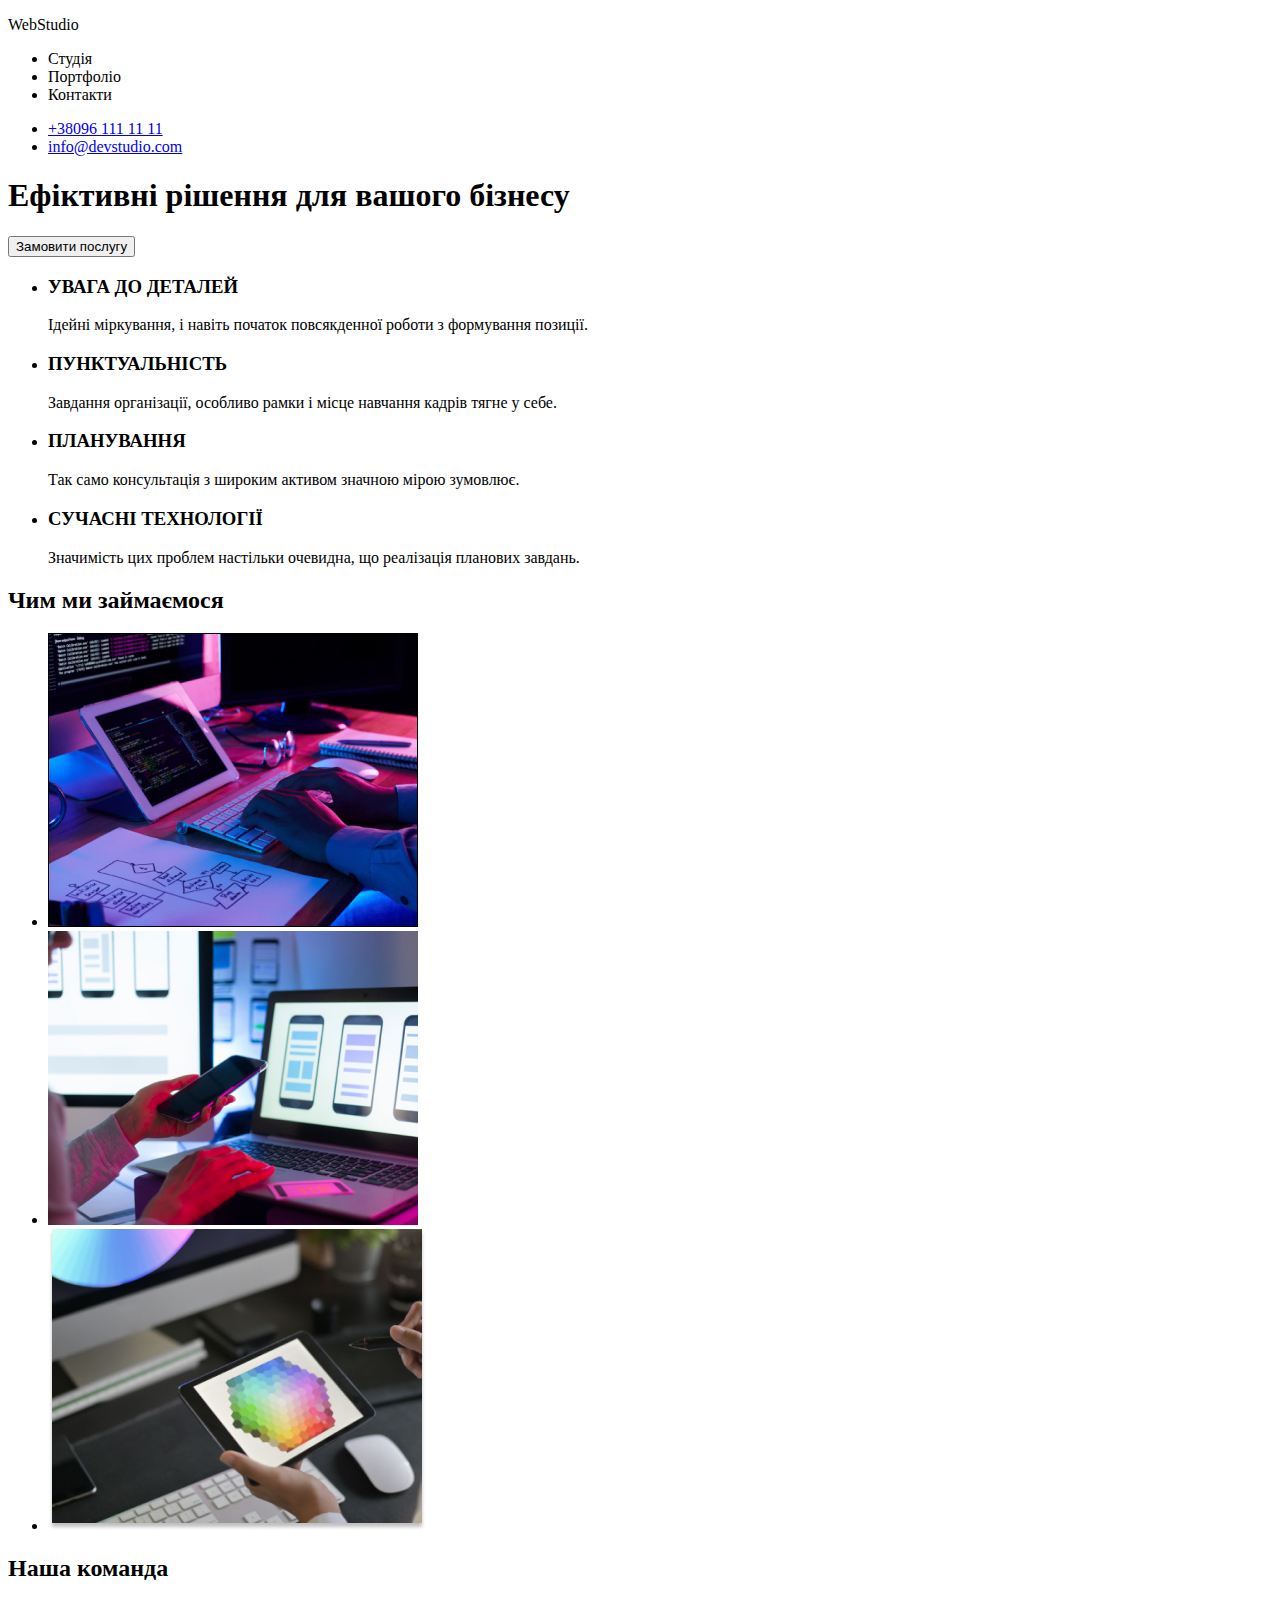
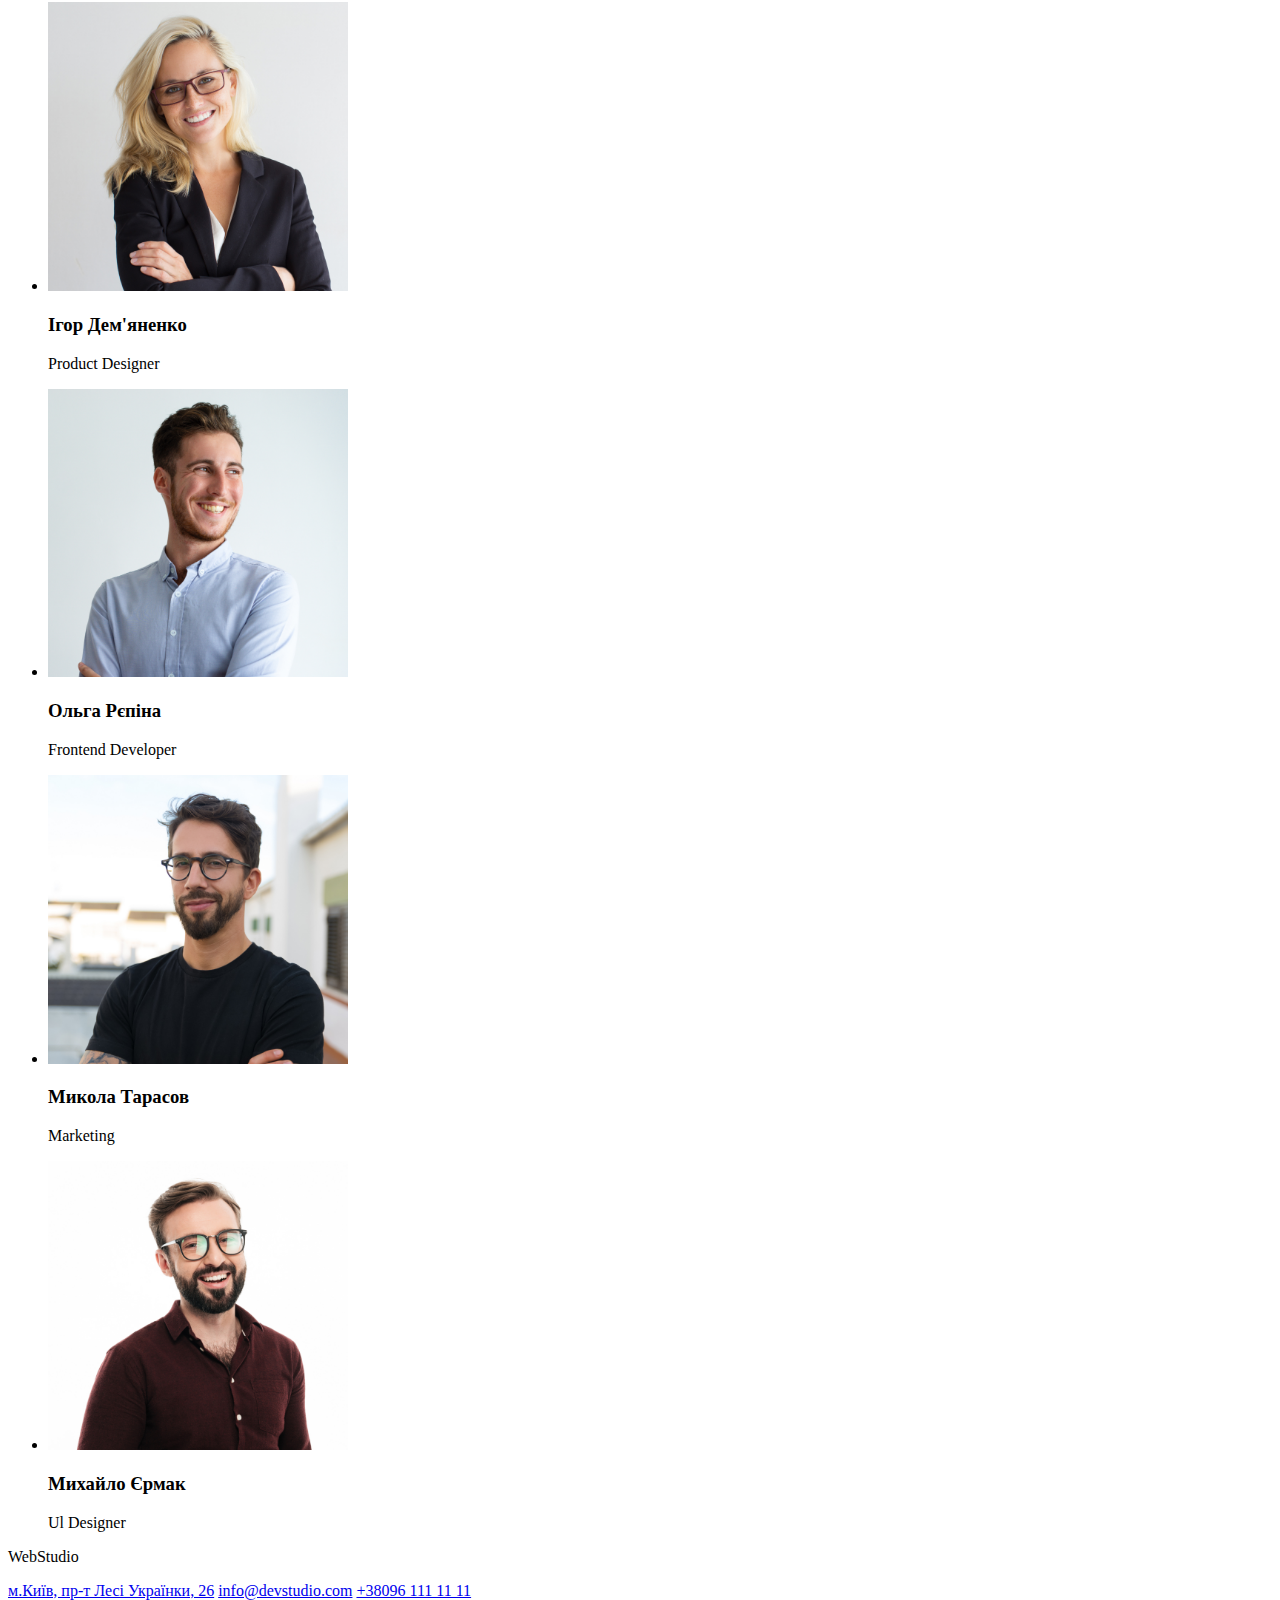
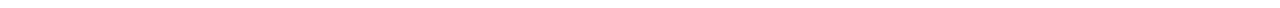
==== index.html @ 43f421d8 "HomeWork" ====
<!DOCTYPE html>
<html lang="en">
  <head>
    <meta charset="UTF-8" />
    <meta name="viewport" content="width=device-width, initial-scale=1.0" />
    <title>Document</title>
    <link rel="stylesheet" href="css/style.css ">
  </head>
  <body>
    <header>
      <p>WebStudio</p>
      <nav>
        <ul>
          <li>Студія</li>
          <li>Портфоліо</li>
          <li>Контакти</li>
        </ul>
      </nav>
      <ul>
        <li>
          <a href="tel:+360961111111" target="_blank">+38096 111 11 11</a>
        </li>
        <li>
          <a href="info@devstudio.com" target="_blank">info@devstudio.com</a>
        </li>
      </ul>
    </header>
    <main>
      <section>
        <h1>Ефіктивні рішення для вашого бізнесу</h1>
        <button type="button">Замовити послугу</button>
      </section>
      <section>
        <ul>
          <li>
            <h3>УВАГА ДО ДЕТАЛЕЙ</h3>
            <p>
              Ідейні міркування, і навіть початок повсякденної роботи з
              формування позиції.
            </p>
          </li>
          <li>
            <h3>ПУНКТУАЛЬНІСТЬ</h3>
            <p>
              Завдання організації, особливо рамки і місце навчання кадрів тягне
              у себе.
            </p>
          </li>
          <li>
            <h3>ПЛАНУВАННЯ</h3>
            <p>
              Так само консультація з широким активом значною мірою зумовлює.
            </p>
          </li>
          <li>
            <h3>СУЧАСНІ ТЕХНОЛОГІЇ</h3>
            <p>
              Значимість цих проблем настільки очевидна, що реалізація планових
              завдань.
            </p>
          </li>
        </ul>
      </section>
      <section>
        <h2>Чим ми займаємося</h2>
        <ul>
          <li><img src="images/work_img1.jpg" alt="розробка" /></li>
          <li><img src="images/work_img2.jpg" alt="розробка" /></li>
          <li><img src="images/work_img3.jpg" alt="розробка" /></li>
        </ul>
      </section>
      <section>
        <h2>Наша команда</h2>
        <ul>
          <li>
            <img src="images/Workers_img1.jpg" alt="Ігор Дем'яненко" width="300" />
            <h3>Ігор Дем'яненко</h3>
            <p>Product Designer</p>
          </li>
          <li>
            <img src="images/Workers_img2.jpg" alt="Ольга Рєпіна" width="300" />
            <h3>Ольга Рєпіна</h3>
            <p>Frontend Developer</p>
          </li>
          <li>
            <img src="images/Workers_img3.jpg" alt="Микола Тарасов" width="300" />
            <h3>Микола Тарасов</h3>
            <p>Marketing</p>
          </li>
          <li>
            <img src="images/Workers_img4.jpg" alt="Михайло Єрмак" width="300" />
            <h3>Михайло Єрмак</h3>
            <p>Ul Designer</p>
          </li>
        </ul>
      </section>
    </main>
    <footer>
      <p>WebStudio</p>
      <a
        href="https://www.google.com/maps/d/viewer?mid=10uSM3H-mIU3GznYo2szRIEphczw&ll=50.42732700000001%2C30.538092&z=17"
        >м.Київ, пр-т Лесі Українки, 26</a
      >
      <a href="info@devstudio.com" target="_blank">info@devstudio.com</a>
      <a href="tel:+360961111111" target="_blank">+38096 111 11 11</a>
    </footer>
  </body>
</html>
---- css/style.css ----
:root {
    --main-color: #212121;
    --add-color: #757575;
    --accent-color: #2196F3;
    --bg-color: #2F303A;
}
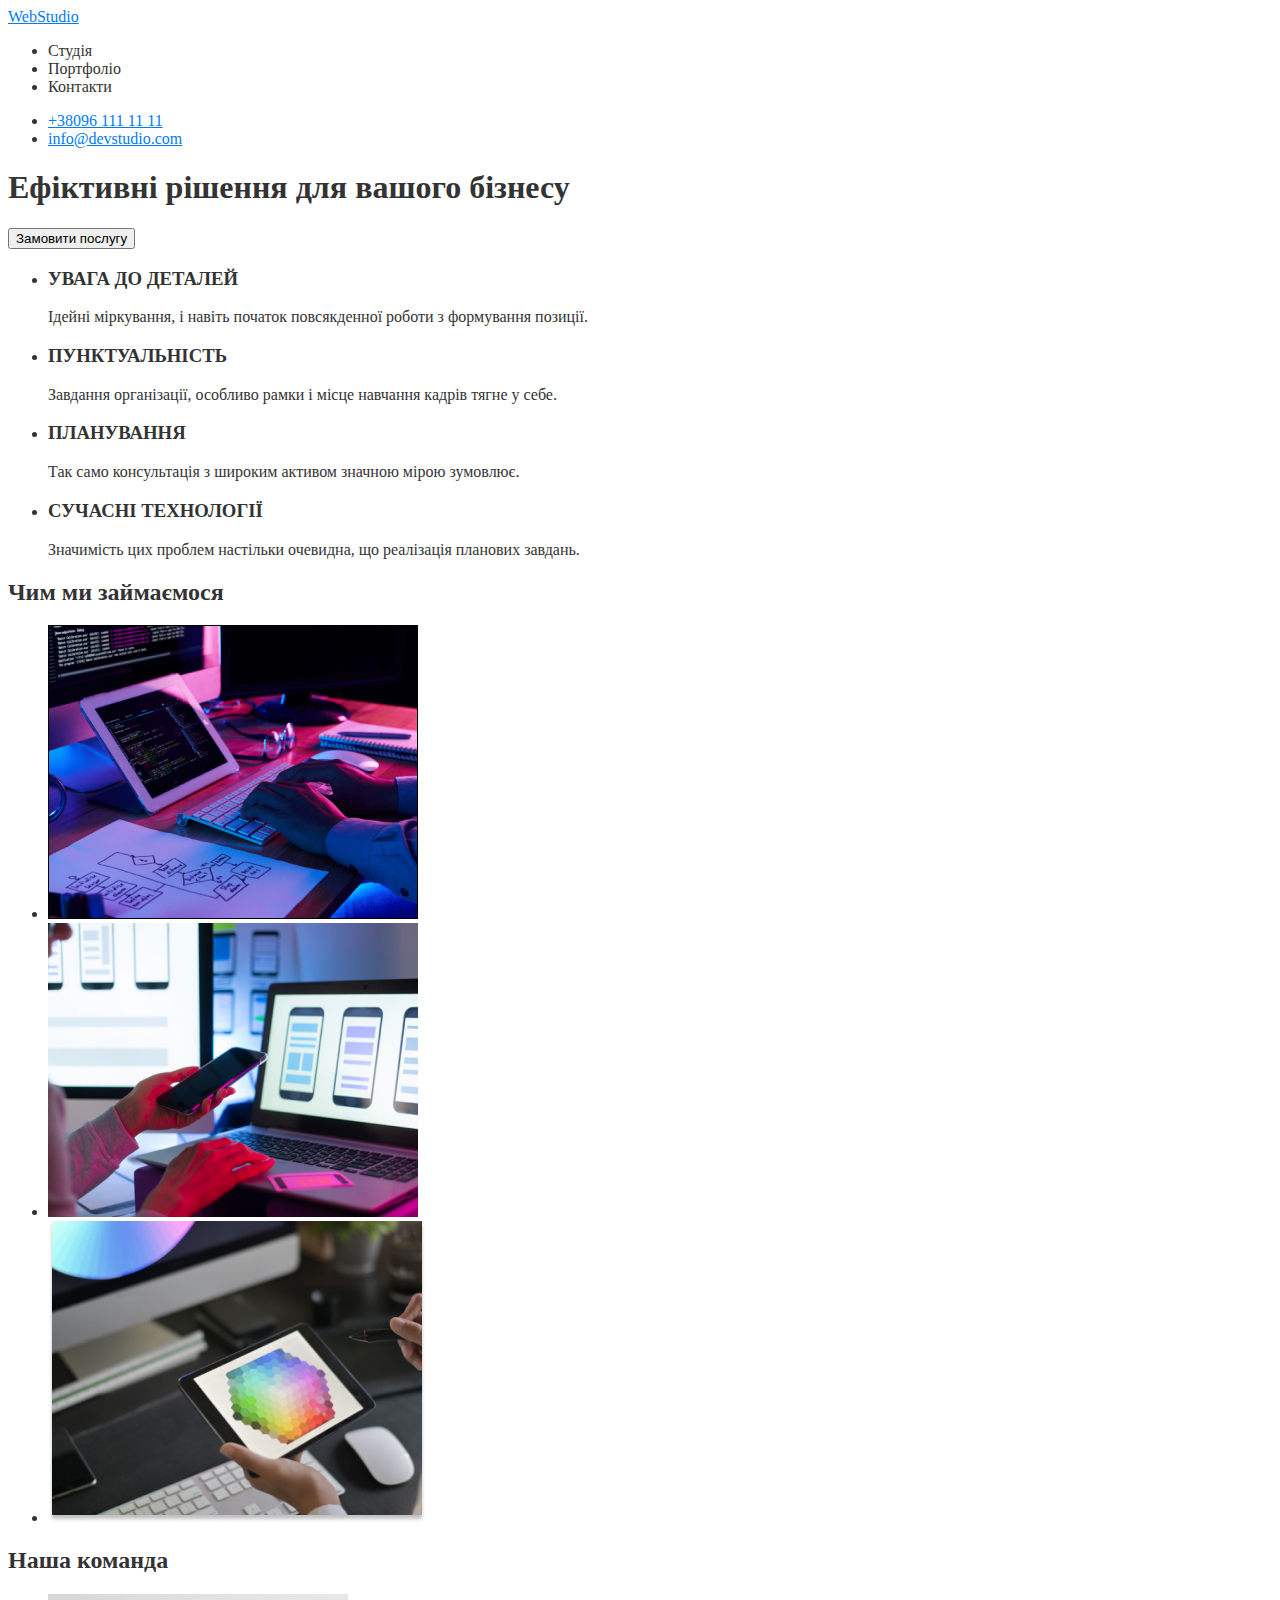
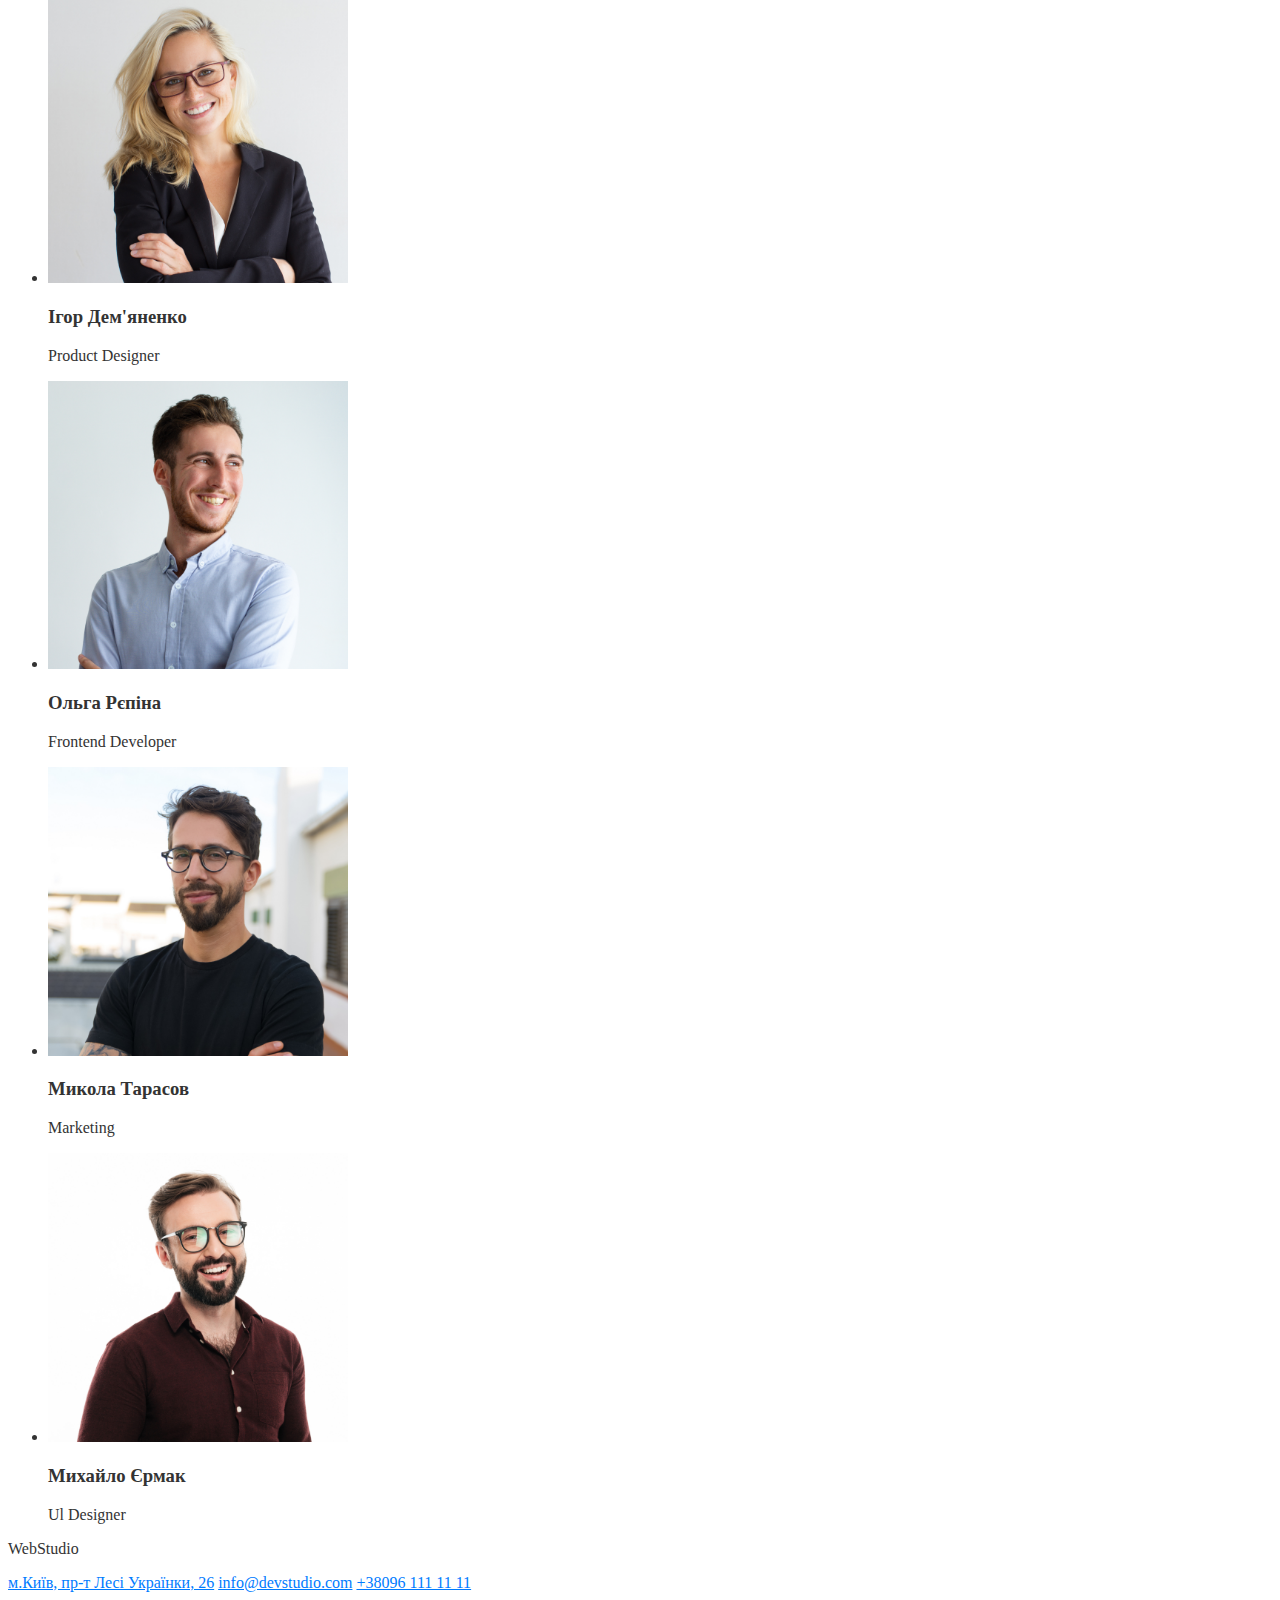
==== commit 2b6071cd: "Home work" ====
--- a/index.html
+++ b/index.html
@@ -3,12 +3,16 @@
   <head>
     <meta charset="UTF-8" />
     <meta name="viewport" content="width=device-width, initial-scale=1.0" />
-    <title>Document</title>
+    <title>WebStudio</title>
     <link rel="stylesheet" href="css/style.css ">
+    <link rel="stylesheet" href="https://cdnjs.cloudflare.com/ajax/libs/modern-normalize/2.0.0/modern-normalize.min.css" integrity="sha512-4xo8blKMVCiXpTaLzQSLSw3KFOVPWhm/TRtuPVc4WG6kUgjH6J03IBuG7JZPkcWMxJ5huwaBpOpnwYElP/m6wg==" crossorigin="anonymous" referrerpolicy="no-referrer" />
+    <link rel="preconnect" href="https://fonts.googleapis.com">
+    <link rel="preconnect" href="https://fonts.gstatic.com" crossorigin>
+    <link href="https://fonts.googleapis.com/css2?family=Raleway:wght@700&family=Roboto:wght@400;500;700;900&display=swap" rel="stylesheet">
   </head>
   <body>
     <header>
-      <p>WebStudio</p>
+      <a href="/"><span>Web</span><span>Studio</span></a>
       <nav>
         <ul>
           <li>Студія</li>
--- a/css/style.css
+++ b/css/style.css
@@ -3,4 +3,14 @@
     --add-color: #757575;
     --accent-color: #2196F3;
     --bg-color: #2F303A;
+    --main-background-color: #ffffff;
+    --header-color: #333333;
+    --link-color: #007bff;
+}
+body {
+    background-color: var(--main-background-color);
+    color: var(--header-color);
+}
+a {
+    color: var(--link-color);
 }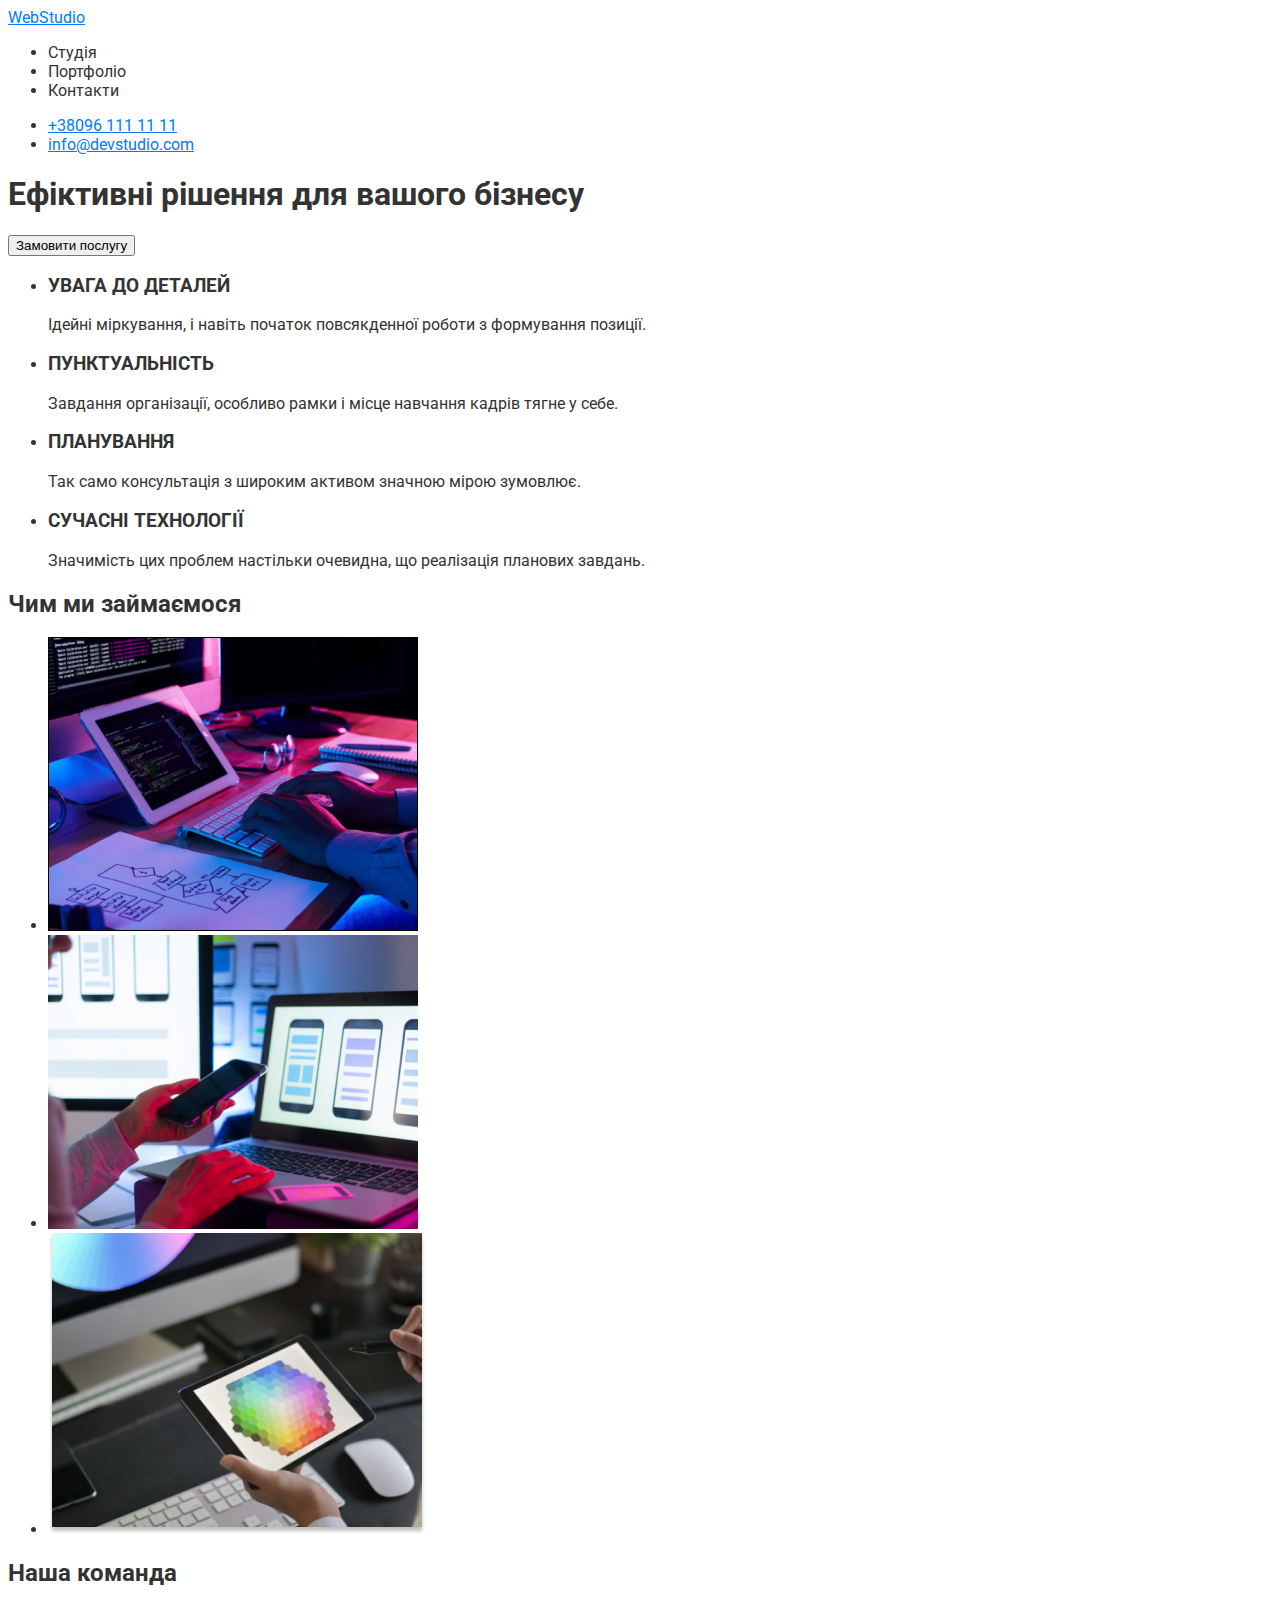
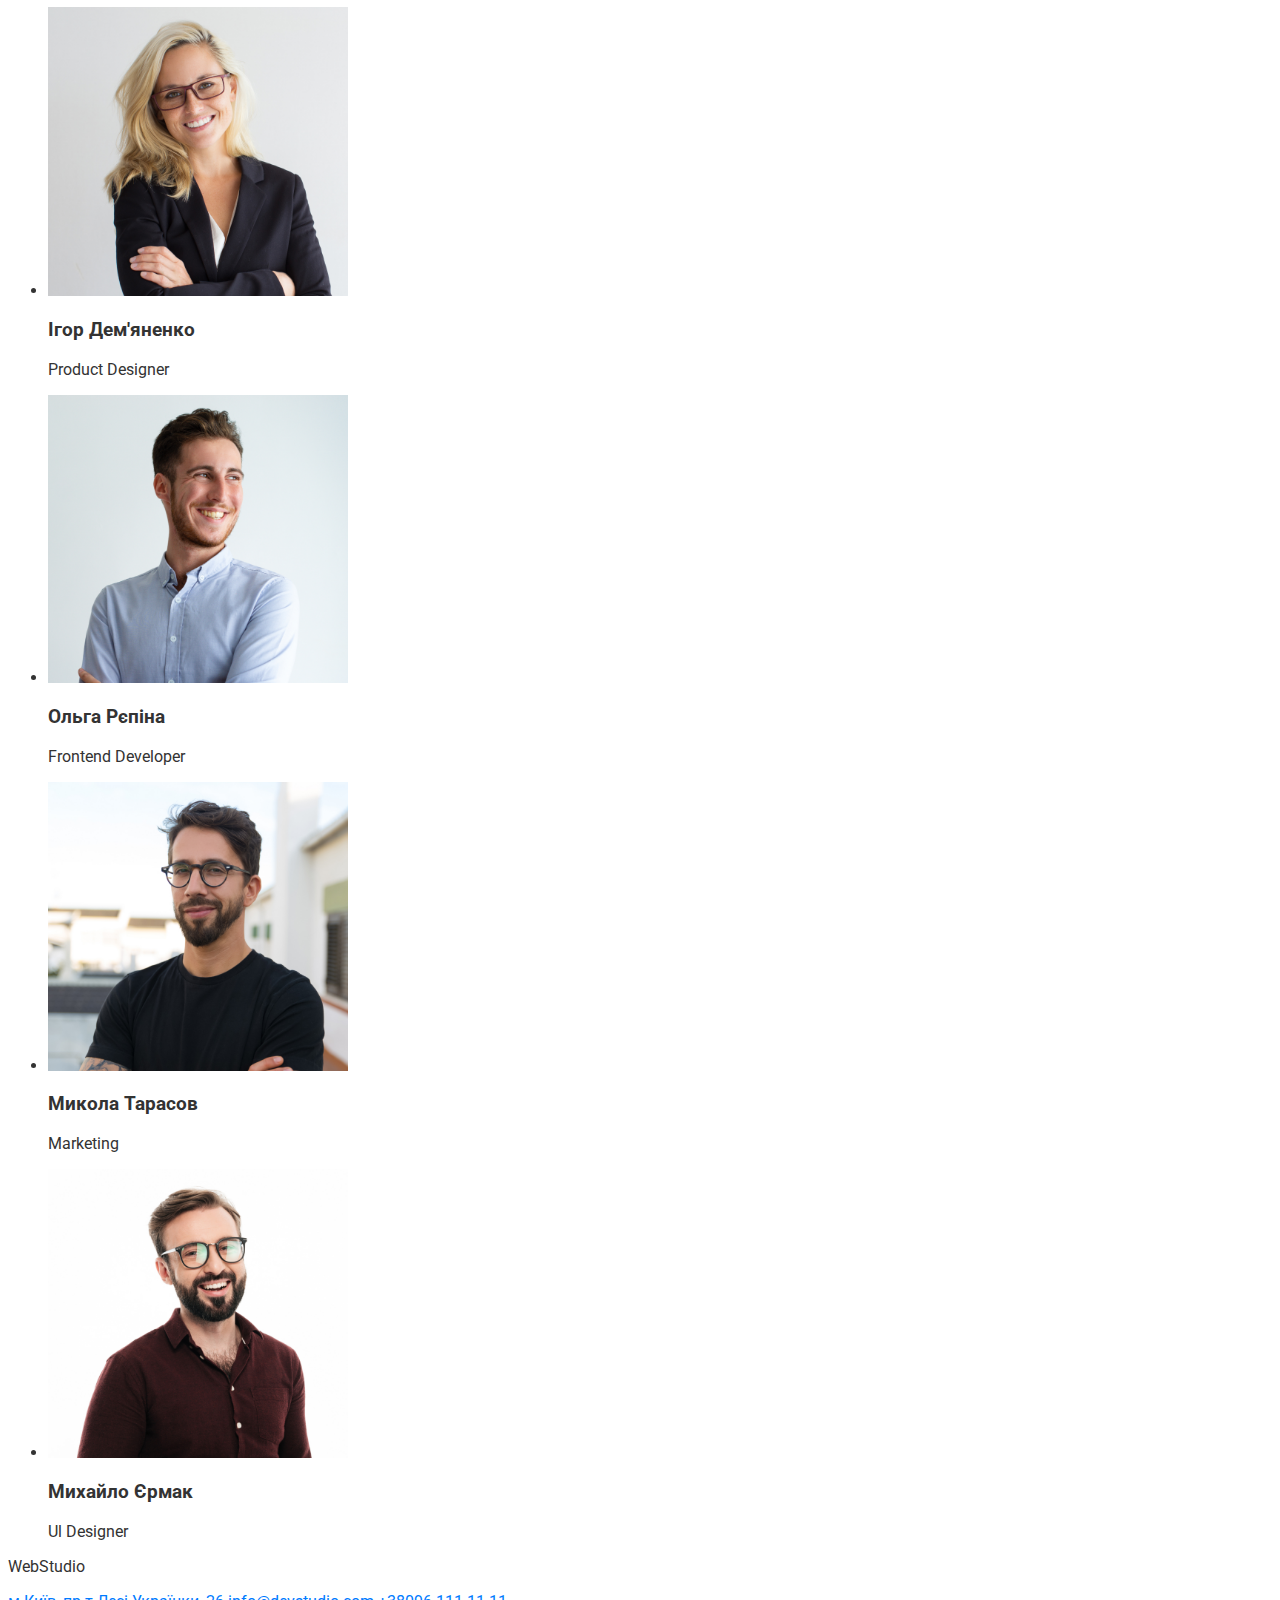
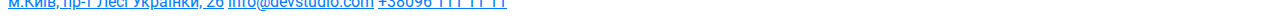
==== commit a582d9d1: "homework" ====
--- a/index.html
+++ b/index.html
@@ -11,102 +11,101 @@
     <link href="https://fonts.googleapis.com/css2?family=Raleway:wght@700&family=Roboto:wght@400;500;700;900&display=swap" rel="stylesheet">
   </head>
   <body>
-    <header>
-      <a href="/"><span>Web</span><span>Studio</span></a>
-      <nav>
-        <ul>
-          <li>Студія</li>
-          <li>Портфоліо</li>
-          <li>Контакти</li>
+    <header class="header">
+      <div class="header-box">
+        <a href="/" class="box-link"><span>Web</span><span>Studio</span></a>
+        <nav class="header-navigation">
+          <ul class="navigation-list">
+            <li class="list-item">Студія</li>
+            <li class="list-item">Портфоліо</li>
+            <li class="list-item">Контакти</li>
+          </ul>
+        </nav>
+        <ul class="contacts">
+          <li class="contacts-list">
+            <a href="tel:+360961111111" target="_blank" class="link-number">+38096 111 11 11</a>
+          </li>
+          <li class="contacts-list">
+            <a href="info@devstudio.com" target="_blank" class="link-email">info@devstudio.com</a>
+          </li>
         </ul>
-      </nav>
-      <ul>
-        <li>
-          <a href="tel:+360961111111" target="_blank">+38096 111 11 11</a>
-        </li>
-        <li>
-          <a href="info@devstudio.com" target="_blank">info@devstudio.com</a>
-        </li>
-      </ul>
+      </div>
     </header>
-    <main>
-      <section>
-        <h1>Ефіктивні рішення для вашого бізнесу</h1>
-        <button type="button">Замовити послугу</button>
+    <main class="main">
+      <section class="hero">
+        <h1 class="hero-title">Ефіктивні рішення для вашого бізнесу</h1>
+        <button type="button" class="hero-button">Замовити послугу</button>
       </section>
-      <section>
-        <ul>
-          <li>
+      <section class="info">
+        <ul class="info-list">
+          <li class="list">
             <h3>УВАГА ДО ДЕТАЛЕЙ</h3>
-            <p>
+            <p class="main-word">
               Ідейні міркування, і навіть початок повсякденної роботи з
               формування позиції.
             </p>
           </li>
-          <li>
+          <li class="list">
             <h3>ПУНКТУАЛЬНІСТЬ</h3>
-            <p>
+            <p class="main-word">
               Завдання організації, особливо рамки і місце навчання кадрів тягне
               у себе.
             </p>
           </li>
-          <li>
+          <li class="list">
             <h3>ПЛАНУВАННЯ</h3>
-            <p>
+            <p class="main-word">
               Так само консультація з широким активом значною мірою зумовлює.
             </p>
           </li>
-          <li>
+          <li class="list">
             <h3>СУЧАСНІ ТЕХНОЛОГІЇ</h3>
-            <p>
+            <p class="main-word">
               Значимість цих проблем настільки очевидна, що реалізація планових
               завдань.
             </p>
           </li>
         </ul>
       </section>
-      <section>
+      <section class="work">
         <h2>Чим ми займаємося</h2>
-        <ul>
-          <li><img src="images/work_img1.jpg" alt="розробка" /></li>
-          <li><img src="images/work_img2.jpg" alt="розробка" /></li>
-          <li><img src="images/work_img3.jpg" alt="розробка" /></li>
+        <ul class="work-imges">
+          <li class="images"><img src="images/work_img1.jpg" alt="розробка" /></li>
+          <li class="images"><img src="images/work_img2.jpg" alt="розробка" /></li>
+          <li class="images"><img src="images/work_img3.jpg" alt="розробка" /></li>
         </ul>
       </section>
-      <section>
+      <section class="our-team">
         <h2>Наша команда</h2>
-        <ul>
-          <li>
+        <ul class="our-team-list">
+          <li class="list">
             <img src="images/Workers_img1.jpg" alt="Ігор Дем'яненко" width="300" />
             <h3>Ігор Дем'яненко</h3>
-            <p>Product Designer</p>
+            <p class="works">Product Designer</p>
           </li>
-          <li>
+          <li class="list">
             <img src="images/Workers_img2.jpg" alt="Ольга Рєпіна" width="300" />
             <h3>Ольга Рєпіна</h3>
-            <p>Frontend Developer</p>
+            <p class="works">Frontend Developer</p>
           </li>
-          <li>
+          <li class="list">
             <img src="images/Workers_img3.jpg" alt="Микола Тарасов" width="300" />
             <h3>Микола Тарасов</h3>
-            <p>Marketing</p>
+            <p class="works">Marketing</p>
           </li>
-          <li>
+          <li class="list">
             <img src="images/Workers_img4.jpg" alt="Михайло Єрмак" width="300" />
             <h3>Михайло Єрмак</h3>
-            <p>Ul Designer</p>
+            <p class="works">Ul Designer</p>
           </li>
         </ul>
       </section>
     </main>
     <footer>
-      <p>WebStudio</p>
-      <a
-        href="https://www.google.com/maps/d/viewer?mid=10uSM3H-mIU3GznYo2szRIEphczw&ll=50.42732700000001%2C30.538092&z=17"
-        >м.Київ, пр-т Лесі Українки, 26</a
-      >
-      <a href="info@devstudio.com" target="_blank">info@devstudio.com</a>
-      <a href="tel:+360961111111" target="_blank">+38096 111 11 11</a>
+      <p class="name-production">WebStudio</p>
+      <a href="https://www.google.com/maps/d/viewer?mid=10uSM3H-mIU3GznYo2szRIEphczw&ll=50.42732700000001%2C30.538092&z=17" class="link-street">м.Київ, пр-т Лесі Українки, 26</a>
+      <a href="info@devstudio.com" target="_blank" class="link-number">info@devstudio.com</a>
+      <a href="tel:+360961111111" target="_blank" class="link-email">+38096 111 11 11</a>
     </footer>
   </body>
 </html>
--- a/css/style.css
+++ b/css/style.css
@@ -10,6 +10,7 @@
 body {
     background-color: var(--main-background-color);
     color: var(--header-color);
+    font-family: 'Roboto';
 }
 a {
     color: var(--link-color);
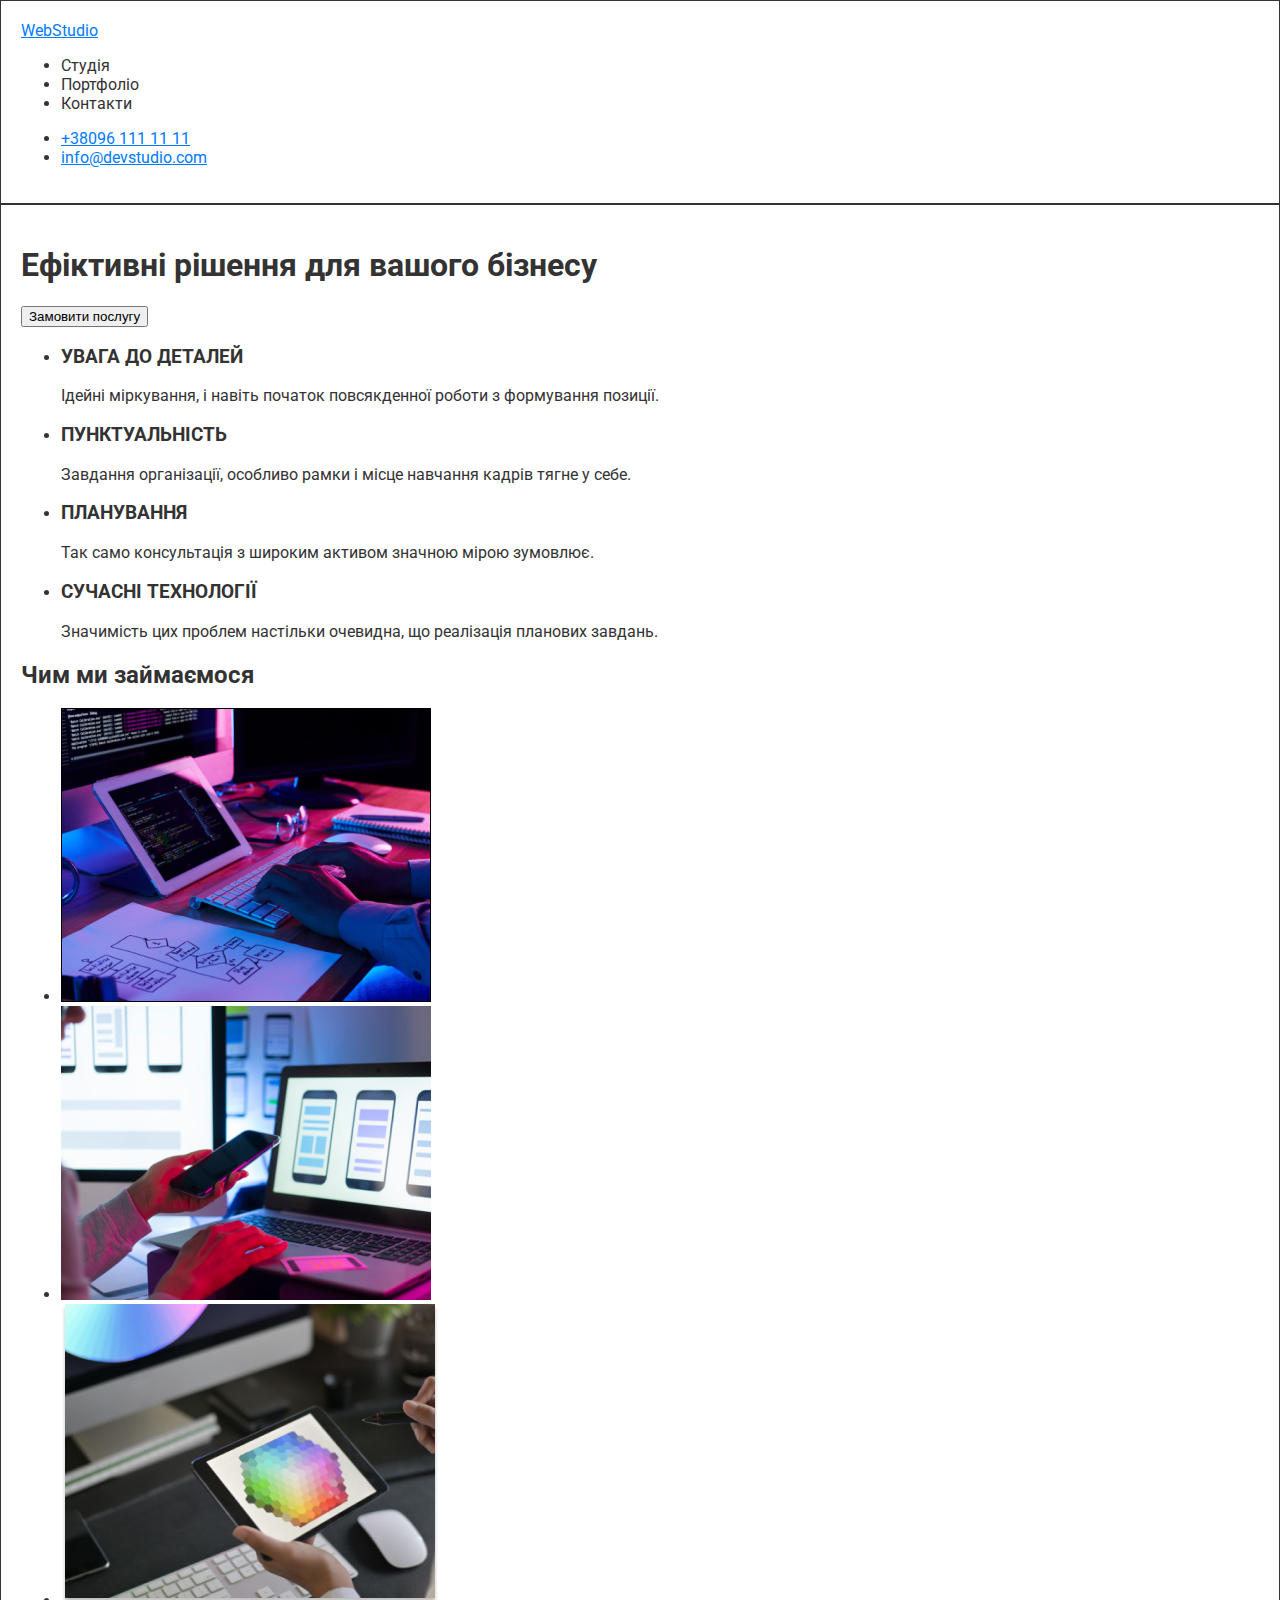
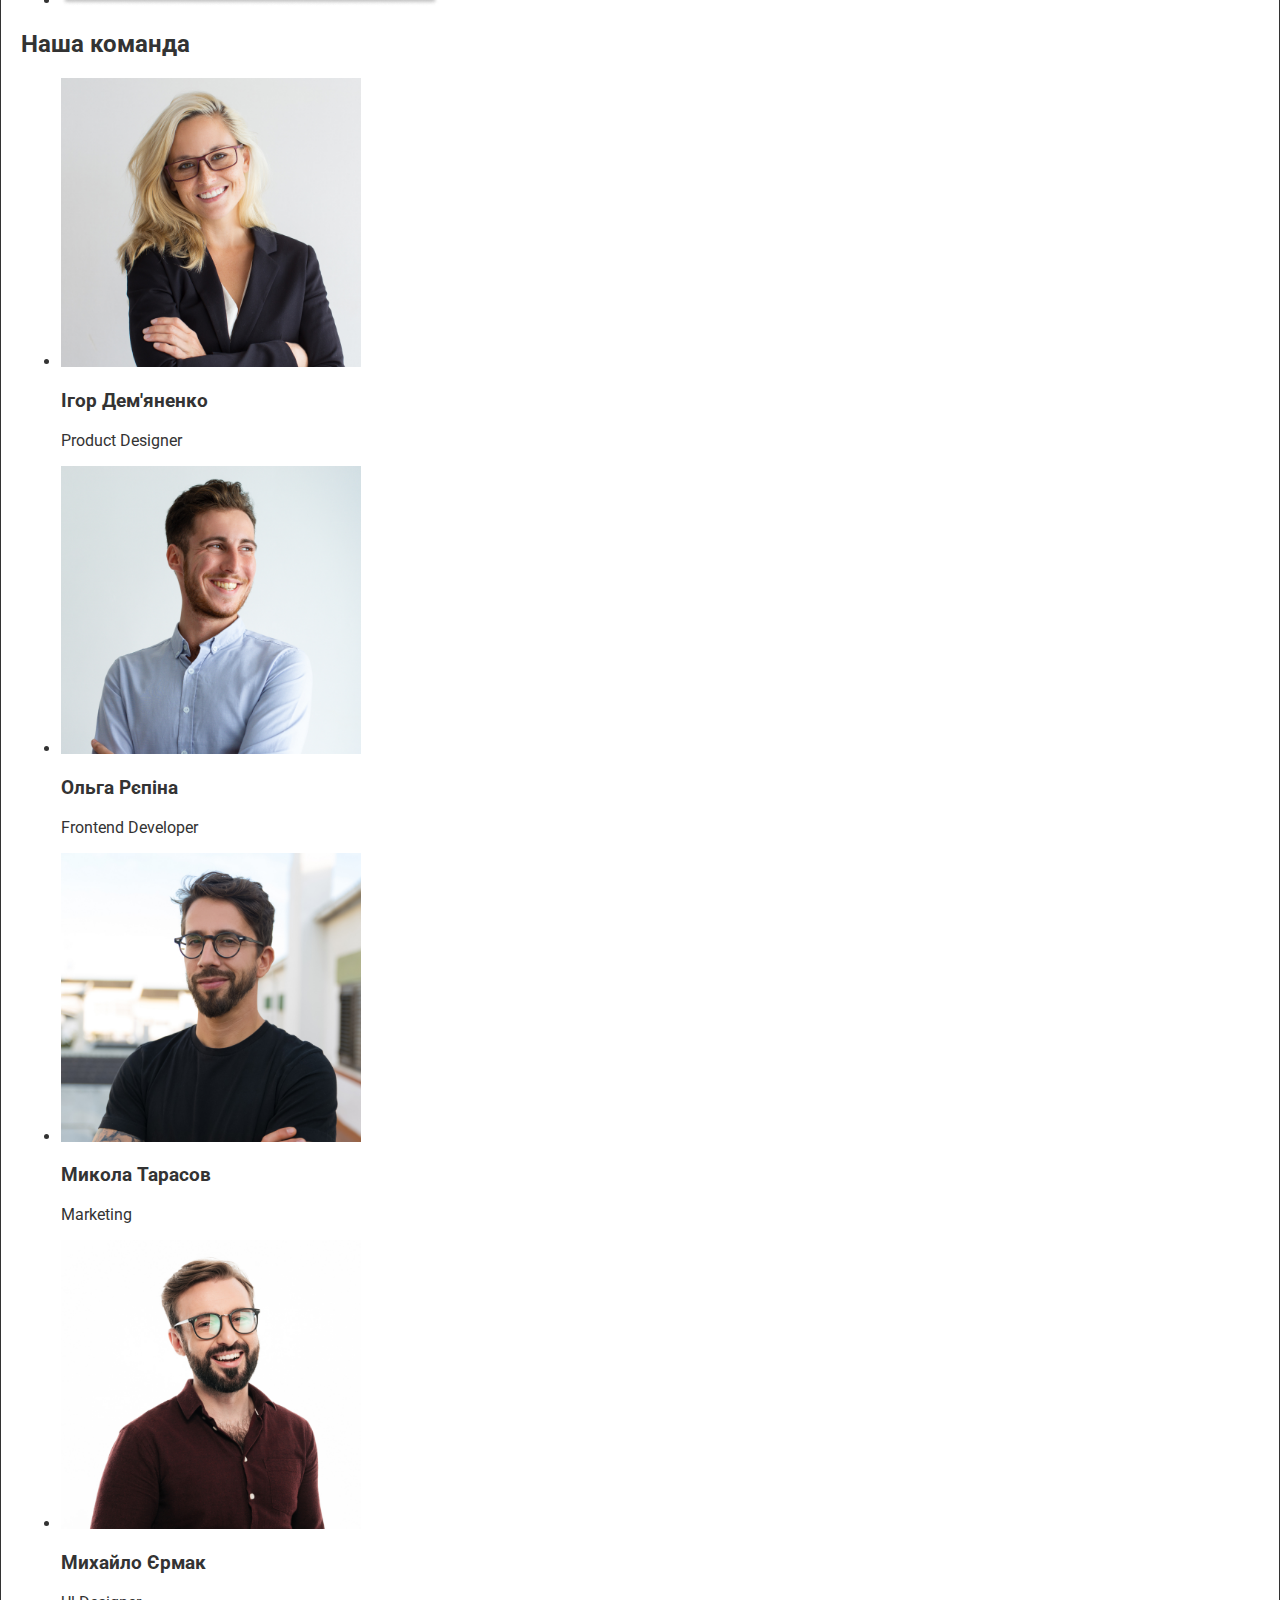
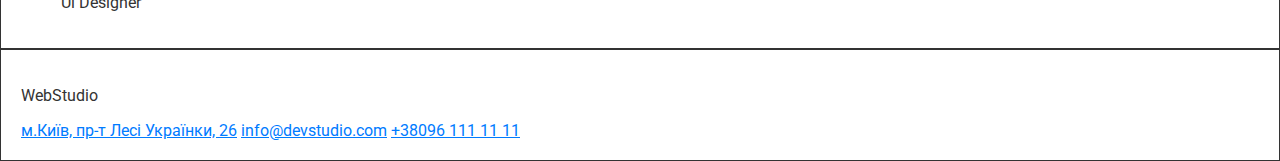
==== commit 6ae85890: "homework" ====
--- a/index.html
+++ b/index.html
@@ -4,108 +4,153 @@
     <meta charset="UTF-8" />
     <meta name="viewport" content="width=device-width, initial-scale=1.0" />
     <title>WebStudio</title>
-    <link rel="stylesheet" href="css/style.css ">
-    <link rel="stylesheet" href="https://cdnjs.cloudflare.com/ajax/libs/modern-normalize/2.0.0/modern-normalize.min.css" integrity="sha512-4xo8blKMVCiXpTaLzQSLSw3KFOVPWhm/TRtuPVc4WG6kUgjH6J03IBuG7JZPkcWMxJ5huwaBpOpnwYElP/m6wg==" crossorigin="anonymous" referrerpolicy="no-referrer" />
-    <link rel="preconnect" href="https://fonts.googleapis.com">
-    <link rel="preconnect" href="https://fonts.gstatic.com" crossorigin>
-    <link href="https://fonts.googleapis.com/css2?family=Raleway:wght@700&family=Roboto:wght@400;500;700;900&display=swap" rel="stylesheet">
+    <link rel="stylesheet" href="css/style.css " />
+    <link
+      rel="stylesheet"
+      href="https://cdnjs.cloudflare.com/ajax/libs/modern-normalize/2.0.0/modern-normalize.min.css"
+      integrity="sha512-4xo8blKMVCiXpTaLzQSLSw3KFOVPWhm/TRtuPVc4WG6kUgjH6J03IBuG7JZPkcWMxJ5huwaBpOpnwYElP/m6wg=="
+      crossorigin="anonymous"
+      referrerpolicy="no-referrer"
+    />
+    <link rel="preconnect" href="https://fonts.googleapis.com" />
+    <link rel="preconnect" href="https://fonts.gstatic.com" crossorigin />
+    <link
+      href="https://fonts.googleapis.com/css2?family=Raleway:wght@700&family=Roboto:wght@400;500;700;900&display=swap"
+      rel="stylesheet"
+    />
   </head>
   <body>
-    <header class="header">
-      <div class="header-box">
-        <a href="/" class="box-link"><span>Web</span><span>Studio</span></a>
-        <nav class="header-navigation">
-          <ul class="navigation-list">
-            <li class="list-item">Студія</li>
-            <li class="list-item">Портфоліо</li>
-            <li class="list-item">Контакти</li>
+    <div class="studio-container">
+      <header class="header">
+        <div class="header-box">
+          <a href="/" class="box-link"><span>Web</span><span>Studio</span></a>
+          <nav class="header-navigation">
+            <ul class="navigation-list">
+              <li class="list-item">Студія</li>
+              <li class="list-item">Портфоліо</li>
+              <li class="list-item">Контакти</li>
+            </ul>
+          </nav>
+          <ul class="contacts">
+            <li class="contacts-list">
+              <a href="tel:+360961111111" target="_blank" class="link-number"
+                >+38096 111 11 11</a
+              >
+            </li>
+            <li class="contacts-list">
+              <a href="info@devstudio.com" target="_blank" class="link-email"
+                >info@devstudio.com</a
+              >
+            </li>
           </ul>
-        </nav>
-        <ul class="contacts">
-          <li class="contacts-list">
-            <a href="tel:+360961111111" target="_blank" class="link-number">+38096 111 11 11</a>
-          </li>
-          <li class="contacts-list">
-            <a href="info@devstudio.com" target="_blank" class="link-email">info@devstudio.com</a>
-          </li>
-        </ul>
-      </div>
-    </header>
-    <main class="main">
-      <section class="hero">
-        <h1 class="hero-title">Ефіктивні рішення для вашого бізнесу</h1>
-        <button type="button" class="hero-button">Замовити послугу</button>
-      </section>
-      <section class="info">
-        <ul class="info-list">
-          <li class="list">
-            <h3>УВАГА ДО ДЕТАЛЕЙ</h3>
-            <p class="main-word">
-              Ідейні міркування, і навіть початок повсякденної роботи з
-              формування позиції.
-            </p>
-          </li>
-          <li class="list">
-            <h3>ПУНКТУАЛЬНІСТЬ</h3>
-            <p class="main-word">
-              Завдання організації, особливо рамки і місце навчання кадрів тягне
-              у себе.
-            </p>
-          </li>
-          <li class="list">
-            <h3>ПЛАНУВАННЯ</h3>
-            <p class="main-word">
-              Так само консультація з широким активом значною мірою зумовлює.
-            </p>
-          </li>
-          <li class="list">
-            <h3>СУЧАСНІ ТЕХНОЛОГІЇ</h3>
-            <p class="main-word">
-              Значимість цих проблем настільки очевидна, що реалізація планових
-              завдань.
-            </p>
-          </li>
-        </ul>
-      </section>
-      <section class="work">
-        <h2>Чим ми займаємося</h2>
-        <ul class="work-imges">
-          <li class="images"><img src="images/work_img1.jpg" alt="розробка" /></li>
-          <li class="images"><img src="images/work_img2.jpg" alt="розробка" /></li>
-          <li class="images"><img src="images/work_img3.jpg" alt="розробка" /></li>
-        </ul>
-      </section>
-      <section class="our-team">
-        <h2>Наша команда</h2>
-        <ul class="our-team-list">
-          <li class="list">
-            <img src="images/Workers_img1.jpg" alt="Ігор Дем'яненко" width="300" />
-            <h3>Ігор Дем'яненко</h3>
-            <p class="works">Product Designer</p>
-          </li>
-          <li class="list">
-            <img src="images/Workers_img2.jpg" alt="Ольга Рєпіна" width="300" />
-            <h3>Ольга Рєпіна</h3>
-            <p class="works">Frontend Developer</p>
-          </li>
-          <li class="list">
-            <img src="images/Workers_img3.jpg" alt="Микола Тарасов" width="300" />
-            <h3>Микола Тарасов</h3>
-            <p class="works">Marketing</p>
-          </li>
-          <li class="list">
-            <img src="images/Workers_img4.jpg" alt="Михайло Єрмак" width="300" />
-            <h3>Михайло Єрмак</h3>
-            <p class="works">Ul Designer</p>
-          </li>
-        </ul>
-      </section>
-    </main>
-    <footer>
-      <p class="name-production">WebStudio</p>
-      <a href="https://www.google.com/maps/d/viewer?mid=10uSM3H-mIU3GznYo2szRIEphczw&ll=50.42732700000001%2C30.538092&z=17" class="link-street">м.Київ, пр-т Лесі Українки, 26</a>
-      <a href="info@devstudio.com" target="_blank" class="link-number">info@devstudio.com</a>
-      <a href="tel:+360961111111" target="_blank" class="link-email">+38096 111 11 11</a>
-    </footer>
+        </div>
+      </header>
+      <main class="main">
+        <section class="hero">
+          <h1 class="hero-title">Ефіктивні рішення для вашого бізнесу</h1>
+          <button type="button" class="hero-button">Замовити послугу</button>
+        </section>
+        <section class="info">
+          <ul class="info-list">
+            <li class="list">
+              <h3>УВАГА ДО ДЕТАЛЕЙ</h3>
+              <p class="main-word">
+                Ідейні міркування, і навіть початок повсякденної роботи з
+                формування позиції.
+              </p>
+            </li>
+            <li class="list">
+              <h3>ПУНКТУАЛЬНІСТЬ</h3>
+              <p class="main-word">
+                Завдання організації, особливо рамки і місце навчання кадрів
+                тягне у себе.
+              </p>
+            </li>
+            <li class="list">
+              <h3>ПЛАНУВАННЯ</h3>
+              <p class="main-word">
+                Так само консультація з широким активом значною мірою зумовлює.
+              </p>
+            </li>
+            <li class="list">
+              <h3>СУЧАСНІ ТЕХНОЛОГІЇ</h3>
+              <p class="main-word">
+                Значимість цих проблем настільки очевидна, що реалізація
+                планових завдань.
+              </p>
+            </li>
+          </ul>
+        </section>
+        <section class="work">
+          <h2>Чим ми займаємося</h2>
+          <ul class="work-imges">
+            <li class="images">
+              <img src="images/work_img1.jpg" alt="розробка" />
+            </li>
+            <li class="images">
+              <img src="images/work_img2.jpg" alt="розробка" />
+            </li>
+            <li class="images">
+              <img src="images/work_img3.jpg" alt="розробка" />
+            </li>
+          </ul>
+        </section>
+        <section class="our-team">
+          <h2>Наша команда</h2>
+          <ul class="our-team-list">
+            <li class="list">
+              <img
+                src="images/Workers_img1.jpg"
+                alt="Ігор Дем'яненко"
+                width="300"
+              />
+              <h3>Ігор Дем'яненко</h3>
+              <p class="works">Product Designer</p>
+            </li>
+            <li class="list">
+              <img
+                src="images/Workers_img2.jpg"
+                alt="Ольга Рєпіна"
+                width="300"
+              />
+              <h3>Ольга Рєпіна</h3>
+              <p class="works">Frontend Developer</p>
+            </li>
+            <li class="list">
+              <img
+                src="images/Workers_img3.jpg"
+                alt="Микола Тарасов"
+                width="300"
+              />
+              <h3>Микола Тарасов</h3>
+              <p class="works">Marketing</p>
+            </li>
+            <li class="list">
+              <img
+                src="images/Workers_img4.jpg"
+                alt="Михайло Єрмак"
+                width="300"
+              />
+              <h3>Михайло Єрмак</h3>
+              <p class="works">Ul Designer</p>
+            </li>
+          </ul>
+        </section>
+      </main>
+      <footer class="footer">
+        <p class="name-production">WebStudio</p>
+        <a
+          href="https://www.google.com/maps/d/viewer?mid=10uSM3H-mIU3GznYo2szRIEphczw&ll=50.42732700000001%2C30.538092&z=17"
+          class="link-street"
+          >м.Київ, пр-т Лесі Українки, 26</a
+        >
+        <a href="info@devstudio.com" target="_blank" class="link-number"
+          >info@devstudio.com</a
+        >
+        <a href="tel:+360961111111" target="_blank" class="link-email"
+          >+38096 111 11 11</a
+        >
+      </footer>
+    </div>
   </body>
 </html>
--- a/css/style.css
+++ b/css/style.css
@@ -8,10 +8,29 @@
     --link-color: #007bff;
 }
 body {
+    margin: 0;
+    padding: 0;
     background-color: var(--main-background-color);
     color: var(--header-color);
     font-family: 'Roboto';
 }
+.studio-container {
+    display: flex;
+    flex-direction: column;
+}
 a {
     color: var(--link-color);
+}
+.header,main,footer {
+    padding: 20px;
+    border: 1px solid;
+}
+.main {
+    flex: 1;
+}
+.container {
+    width: 1200px;
+    height: 600px;
+    padding-top: 20px;
+    padding-bottom: 30px;
 }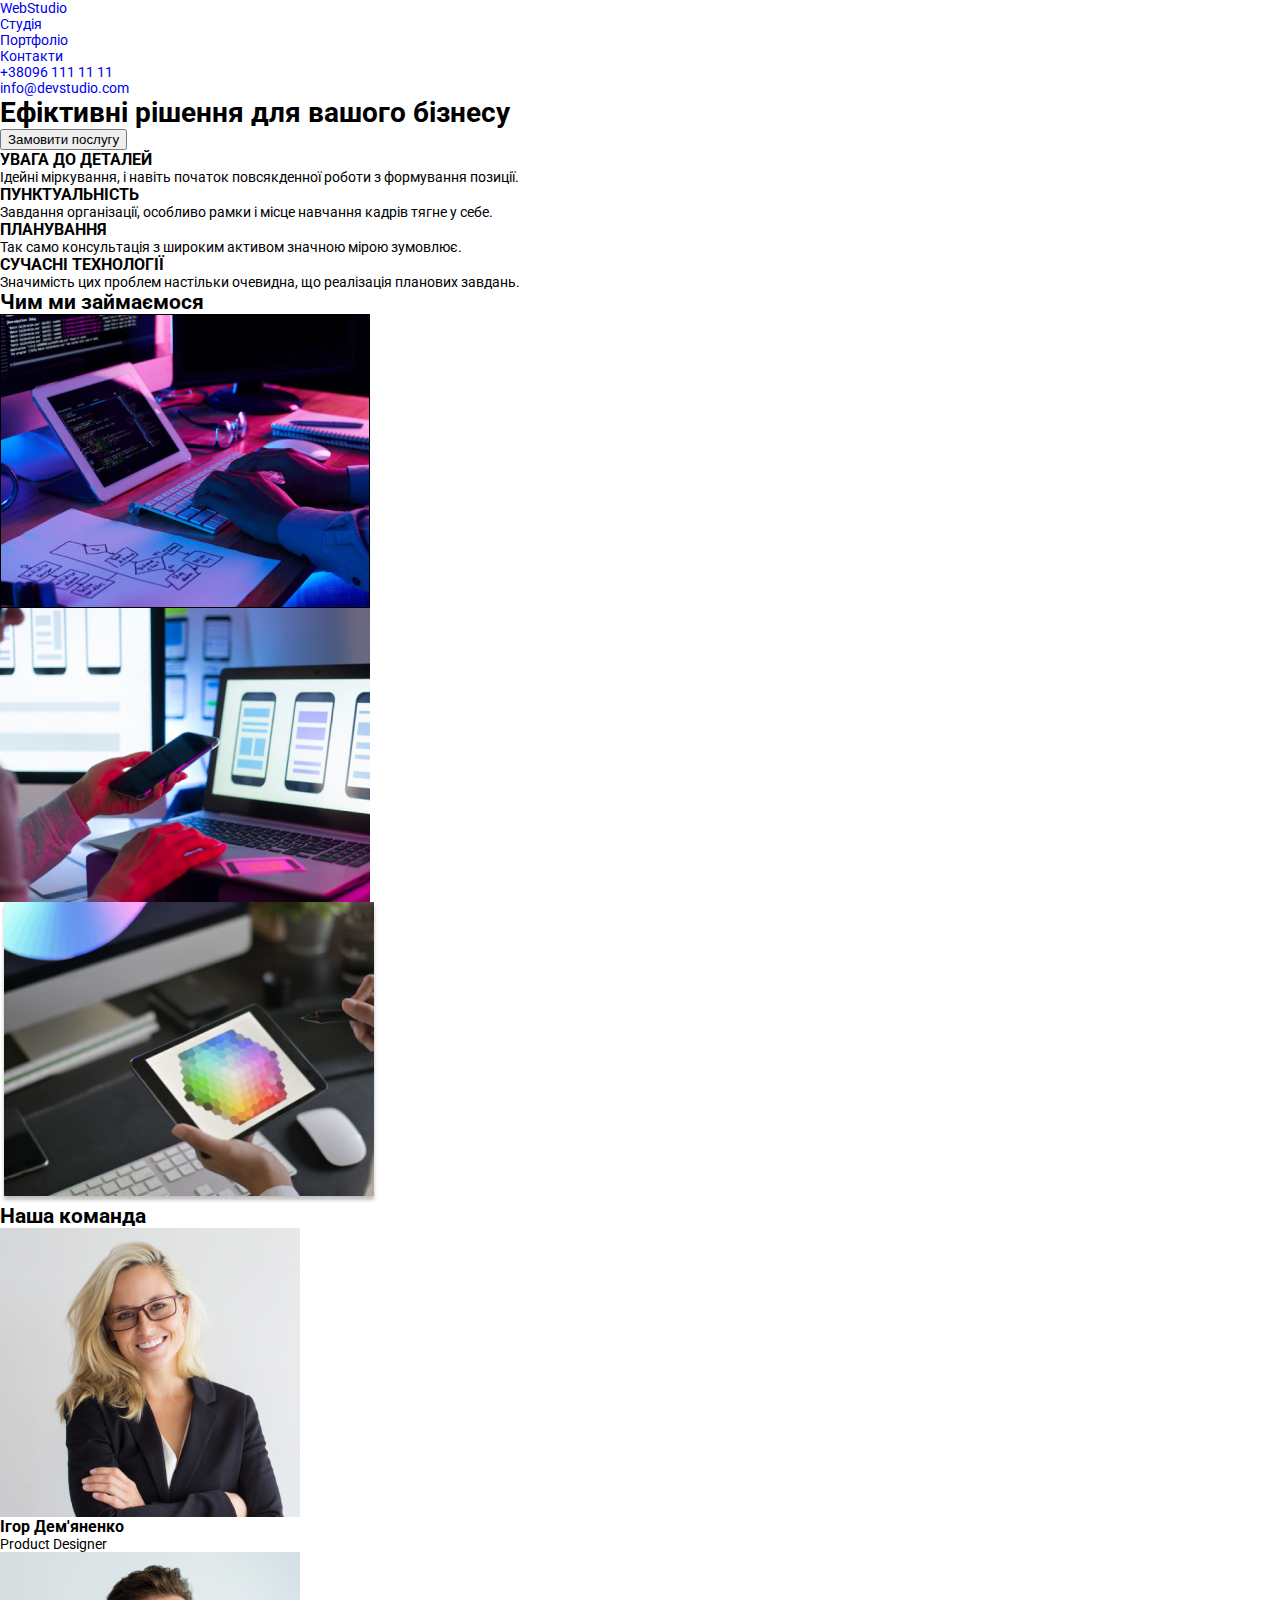
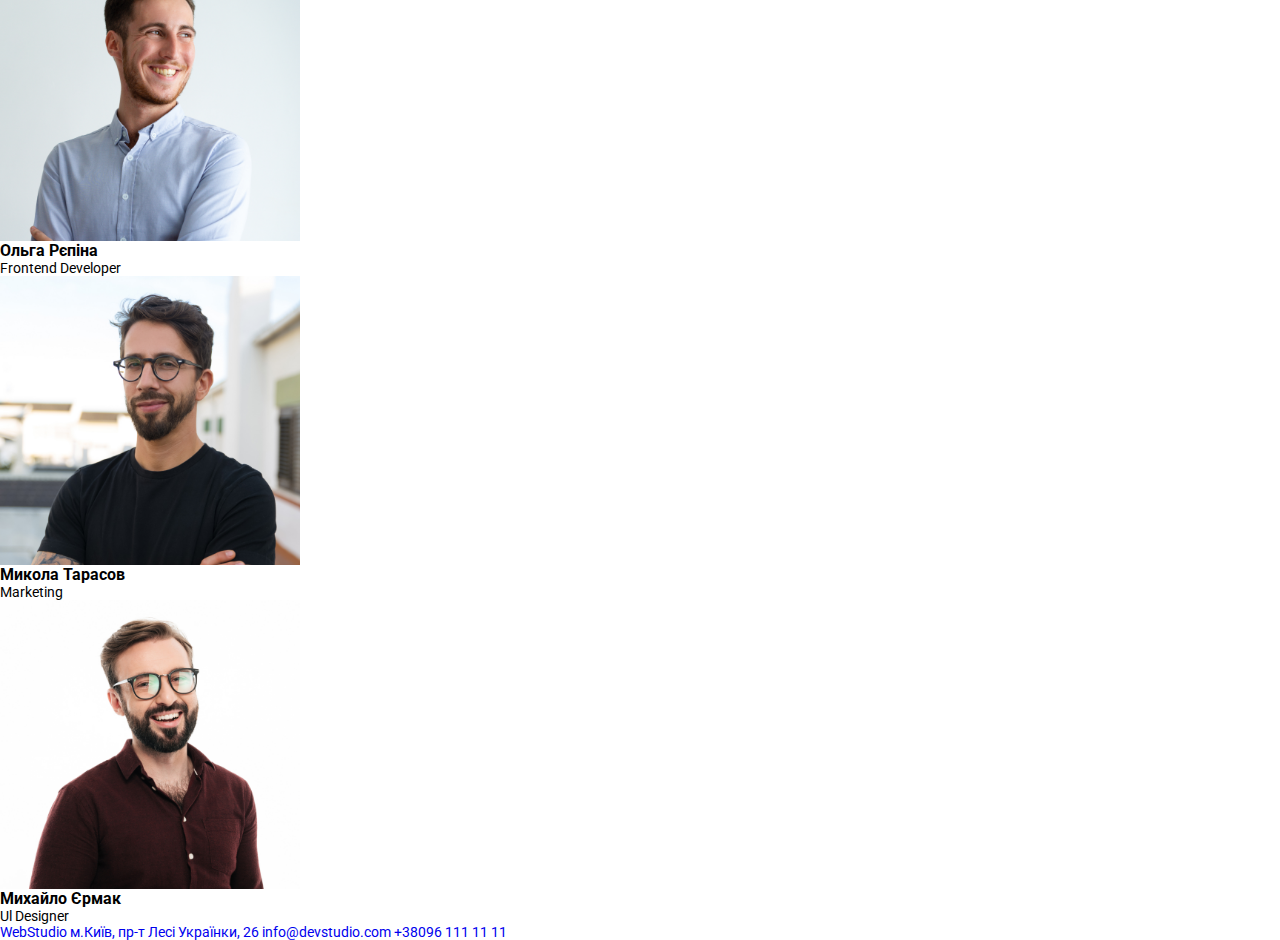
==== commit a8d540b4: "homework" ====
--- a/index.html
+++ b/index.html
@@ -4,7 +4,6 @@
     <meta charset="UTF-8" />
     <meta name="viewport" content="width=device-width, initial-scale=1.0" />
     <title>WebStudio</title>
-    <link rel="stylesheet" href="css/style.css " />
     <link
       rel="stylesheet"
       href="https://cdnjs.cloudflare.com/ajax/libs/modern-normalize/2.0.0/modern-normalize.min.css"
@@ -18,17 +17,17 @@
       href="https://fonts.googleapis.com/css2?family=Raleway:wght@700&family=Roboto:wght@400;500;700;900&display=swap"
       rel="stylesheet"
     />
+    <link rel="stylesheet" href="css/style.css " />
   </head>
   <body>
-    <div class="studio-container">
       <header class="header">
-        <div class="header-box">
+        <div class="counteiner">
           <a href="/" class="box-link"><span>Web</span><span>Studio</span></a>
           <nav class="header-navigation">
             <ul class="navigation-list">
-              <li class="list-item">Студія</li>
-              <li class="list-item">Портфоліо</li>
-              <li class="list-item">Контакти</li>
+              <li class="list-item"><a href="/">Студія</a></li>
+              <li class="list-item"><a href="/">Портфоліо</a></li>
+              <li class="list-item"><a href="/">Контакти</a></li>
             </ul>
           </nav>
           <ul class="contacts">
@@ -38,7 +37,7 @@
               >
             </li>
             <li class="contacts-list">
-              <a href="info@devstudio.com" target="_blank" class="link-email"
+              <a href="mailtoo:info@devstudio.com" target="_blank" class="link-email"
                 >info@devstudio.com</a
               >
             </li>
@@ -47,11 +46,14 @@
       </header>
       <main class="main">
         <section class="hero">
-          <h1 class="hero-title">Ефіктивні рішення для вашого бізнесу</h1>
+          <div class="counteiner">
+            <h1 class="hero-title">Ефіктивні рішення для вашого бізнесу</h1>
           <button type="button" class="hero-button">Замовити послугу</button>
+          </div>
         </section>
         <section class="info">
-          <ul class="info-list">
+          <div class="counteiner">
+            <ul class="info-list">
             <li class="list">
               <h3>УВАГА ДО ДЕТАЛЕЙ</h3>
               <p class="main-word">
@@ -80,9 +82,11 @@
               </p>
             </li>
           </ul>
+        </div>
         </section>
         <section class="work">
-          <h2>Чим ми займаємося</h2>
+          <div class="counteiner">
+            <h2>Чим ми займаємося</h2>
           <ul class="work-imges">
             <li class="images">
               <img src="images/work_img1.jpg" alt="розробка" />
@@ -94,9 +98,11 @@
               <img src="images/work_img3.jpg" alt="розробка" />
             </li>
           </ul>
+          </div>
         </section>
         <section class="our-team">
-          <h2>Наша команда</h2>
+          <div class="counteiner">
+            <h2>Наша команда</h2>
           <ul class="our-team-list">
             <li class="list">
               <img
@@ -135,22 +141,24 @@
               <p class="works">Ul Designer</p>
             </li>
           </ul>
+          </div>
         </section>
       </main>
       <footer class="footer">
-        <p class="name-production">WebStudio</p>
+        <div class="counteiner">
+          <a href="/" class="name-production"><span>Web</span><span>Studio</span></a>
         <a
           href="https://www.google.com/maps/d/viewer?mid=10uSM3H-mIU3GznYo2szRIEphczw&ll=50.42732700000001%2C30.538092&z=17"
           class="link-street"
           >м.Київ, пр-т Лесі Українки, 26</a
         >
-        <a href="info@devstudio.com" target="_blank" class="link-number"
+        <a href="mailto:info@devstudio.com" target="_blank" class="link-number"
           >info@devstudio.com</a
         >
         <a href="tel:+360961111111" target="_blank" class="link-email"
           >+38096 111 11 11</a
         >
+        </div>
       </footer>
-    </div>
   </body>
 </html>
--- a/css/style.css
+++ b/css/style.css
@@ -7,30 +7,51 @@
     --header-color: #333333;
     --link-color: #007bff;
 }
+h1,
+h2,
+h3,
+h4,
+p {
+    margin-top: 0;
+    margin-bottom: 0;
+}
+
+ul {
+    margin-top: 0;
+    margin-bottom: 0;
+    padding-left: 0;
+    list-style: none;
+}
+
+img {
+    display: block;
+    max-width: 100%;
+    height: auto;
+}
+a {
+    text-decoration: none;
+}
+.visually-hidden {
+    position: absolute;
+    width: 1px;
+    height: 1px;
+    margin: -1px;
+    border: 0;
+    padding: 0;
+    white-space: nowrap;
+    clip-path: inset(100%);
+    clip: rect(0 0 0 0);
+    overflow: hidden;
+}
 body {
     margin: 0;
     padding: 0;
-    background-color: var(--main-background-color);
-    color: var(--header-color);
     font-family: 'Roboto';
-}
-.studio-container {
-    display: flex;
-    flex-direction: column;
-}
-a {
-    color: var(--link-color);
-}
-.header,main,footer {
-    padding: 20px;
-    border: 1px solid;
-}
-.main {
-    flex: 1;
+    font-size: 14px;
+    font-weight: 400px;
 }
 .container {
     width: 1200px;
-    height: 600px;
-    padding-top: 20px;
-    padding-bottom: 30px;
+    margin: 0 auto;
+    padding: 0 15px;
 }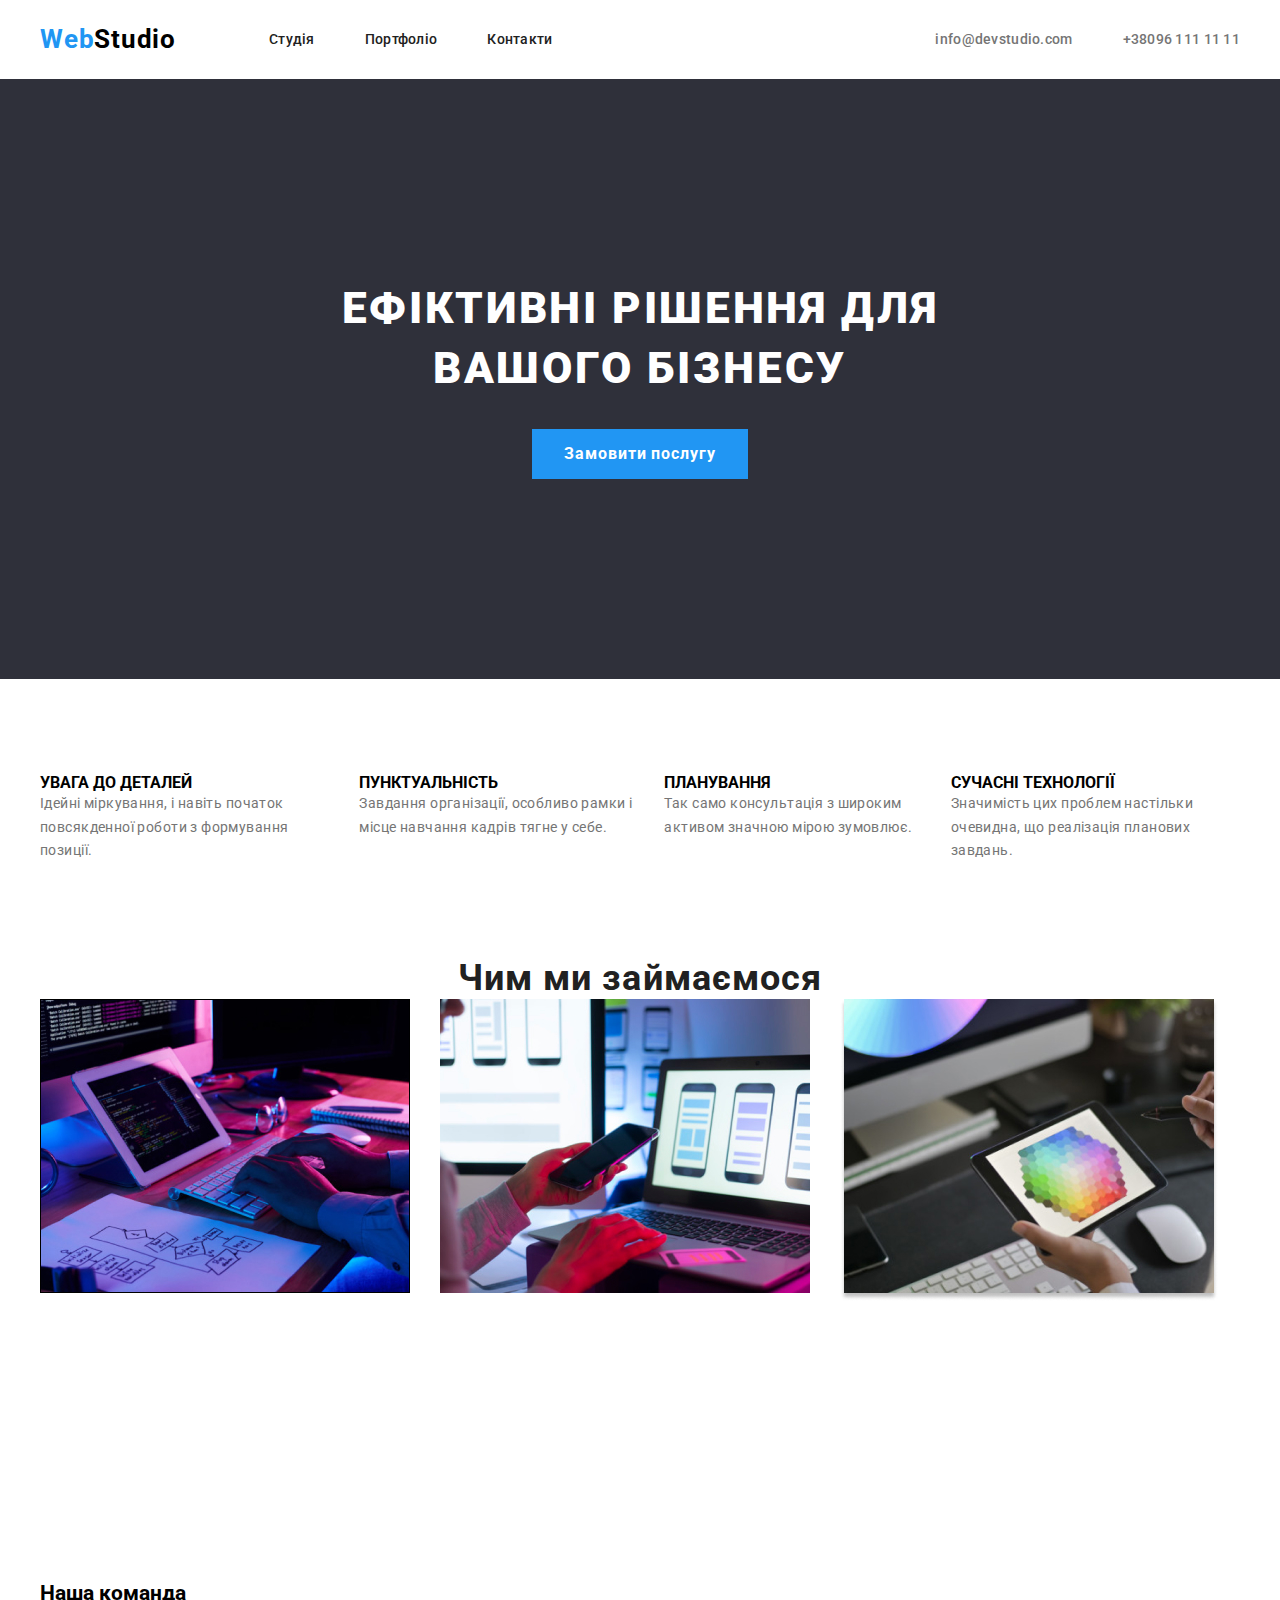
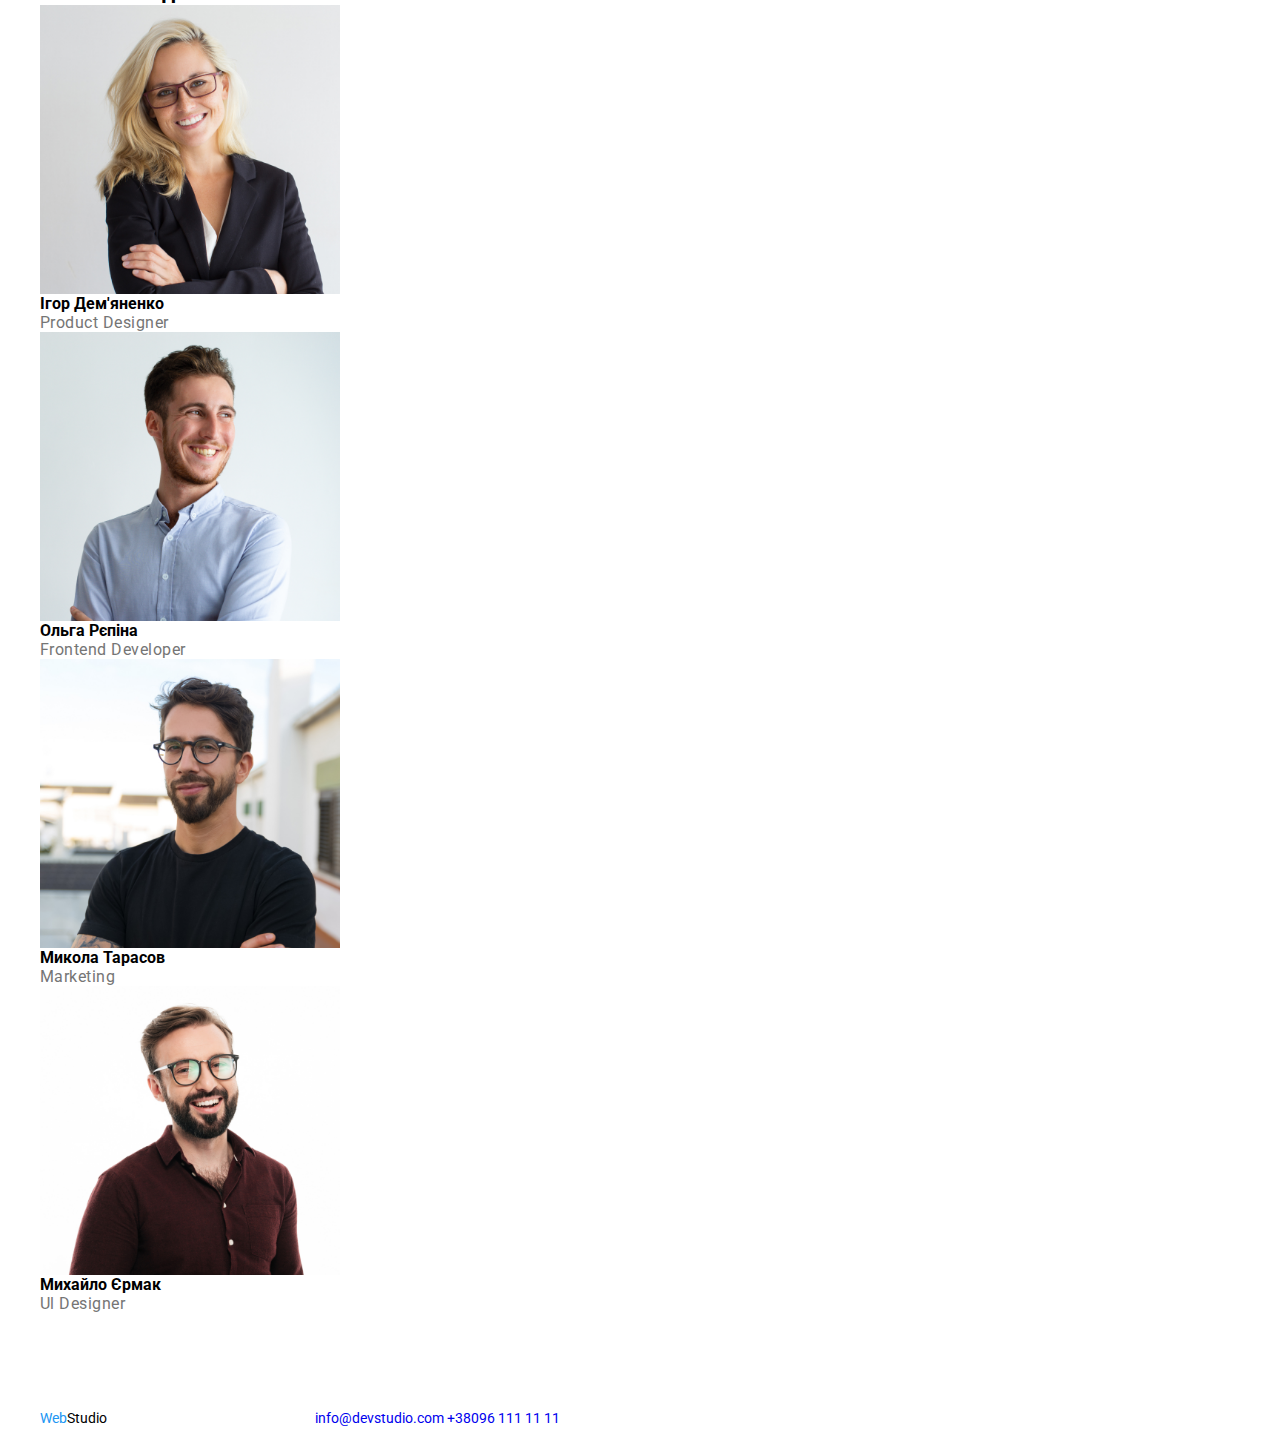
==== commit c703d30d: "homework" ====
--- a/index.html
+++ b/index.html
@@ -20,42 +20,53 @@
     <link rel="stylesheet" href="css/style.css " />
   </head>
   <body>
-      <header class="header">
-        <div class="counteiner">
-          <a href="/" class="box-link"><span>Web</span><span>Studio</span></a>
-          <nav class="header-navigation">
-            <ul class="navigation-list">
-              <li class="list-item"><a href="/">Студія</a></li>
-              <li class="list-item"><a href="/">Портфоліо</a></li>
-              <li class="list-item"><a href="/">Контакти</a></li>
-            </ul>
-          </nav>
-          <ul class="contacts">
-            <li class="contacts-list">
-              <a href="tel:+360961111111" target="_blank" class="link-number"
-                >+38096 111 11 11</a
-              >
+    <header class="header">
+      <div class="counteiner header-position">
+        <a href="/" class="box-link"
+          ><span class="logo-web">Web</span
+          ><span class="logo-studio">Studio</span></a
+        >
+        <nav class="header-navigation">
+          <ul class="navigation-list">
+            <li class="list-item">
+              <a href="/" class="item-link">Студія</a></li>
+            <li class="list-item">
+              <a href="/" class="item-link">Портфоліо</a>
             </li>
-            <li class="contacts-list">
-              <a href="mailtoo:info@devstudio.com" target="_blank" class="link-email"
-                >info@devstudio.com</a
-              >
+            <li class="list-item">
+              <a href="/" class="item-link">Контакти</a>
             </li>
           </ul>
+        </nav>
+        <ul class="contacts">
+          <li class="contacts-item">
+            <a
+              href="mailtoo:info@devstudio.com"
+              target="_blank"
+              class="contacts-link"
+              >info@devstudio.com</a
+            >
+          </li>
+          <li class="contacts-item">
+            <a href="tel:+360961111111" target="_blank" class="contacts-link"
+              >+38096 111 11 11</a
+            >
+          </li>
+        </ul>
+      </div>
+    </header>
+    <main class="main">
+      <section class="hero">
+        <div class="counteiner">
+          <h1 class="hero-title">Ефіктивні рішення для вашого бізнесу</h1>
+          <button type="button" class="hero-button">Замовити послугу</button>
         </div>
-      </header>
-      <main class="main">
-        <section class="hero">
-          <div class="counteiner">
-            <h1 class="hero-title">Ефіктивні рішення для вашого бізнесу</h1>
-          <button type="button" class="hero-button">Замовити послугу</button>
-          </div>
-        </section>
-        <section class="info">
-          <div class="counteiner">
-            <ul class="info-list">
+      </section>
+      <section class="info">
+        <div class="counteiner">
+          <ul class="info-list">
             <li class="list">
-              <h3>УВАГА ДО ДЕТАЛЕЙ</h3>
+              <h3 class="info-t">УВАГА ДО ДЕТАЛЕЙ</h3>
               <p class="main-word">
                 Ідейні міркування, і навіть початок повсякденної роботи з
                 формування позиції.
@@ -83,28 +94,28 @@
             </li>
           </ul>
         </div>
-        </section>
-        <section class="work">
-          <div class="counteiner">
-            <h2>Чим ми займаємося</h2>
-          <ul class="work-imges">
-            <li class="images">
+      </section>
+      <section class="work">
+        <div class="counteiner">
+          <h2 class="work-title">Чим ми займаємося</h2>
+          <ul class="work-list">
+            <li class="list-images">
               <img src="images/work_img1.jpg" alt="розробка" />
             </li>
-            <li class="images">
+            <li class="list-images">
               <img src="images/work_img2.jpg" alt="розробка" />
             </li>
-            <li class="images">
+            <li class="list-images">
               <img src="images/work_img3.jpg" alt="розробка" />
             </li>
           </ul>
-          </div>
-        </section>
-        <section class="our-team">
-          <div class="counteiner">
-            <h2>Наша команда</h2>
+        </div>
+      </section>
+      <section class="our-team">
+        <div class="counteiner">
+          <h2 class="our-team-title">Наша команда</h2>
           <ul class="our-team-list">
-            <li class="list">
+            <li class="list-workers">
               <img
                 src="images/Workers_img1.jpg"
                 alt="Ігор Дем'яненко"
@@ -113,7 +124,7 @@
               <h3>Ігор Дем'яненко</h3>
               <p class="works">Product Designer</p>
             </li>
-            <li class="list">
+            <li class="list-workers">
               <img
                 src="images/Workers_img2.jpg"
                 alt="Ольга Рєпіна"
@@ -122,7 +133,7 @@
               <h3>Ольга Рєпіна</h3>
               <p class="works">Frontend Developer</p>
             </li>
-            <li class="list">
+            <li class="list-workers">
               <img
                 src="images/Workers_img3.jpg"
                 alt="Микола Тарасов"
@@ -131,7 +142,7 @@
               <h3>Микола Тарасов</h3>
               <p class="works">Marketing</p>
             </li>
-            <li class="list">
+            <li class="list-workers">
               <img
                 src="images/Workers_img4.jpg"
                 alt="Михайло Єрмак"
@@ -141,12 +152,15 @@
               <p class="works">Ul Designer</p>
             </li>
           </ul>
-          </div>
-        </section>
-      </main>
-      <footer class="footer">
-        <div class="counteiner">
-          <a href="/" class="name-production"><span>Web</span><span>Studio</span></a>
+        </div>
+      </section>
+    </main>
+    <footer class="footer">
+      <div class="counteiner">
+        <a href="/" class="name-production"
+          ><span class="logo-web">Web</span
+          ><span class="logo-studio">Studio</span></a
+        >
         <a
           href="https://www.google.com/maps/d/viewer?mid=10uSM3H-mIU3GznYo2szRIEphczw&ll=50.42732700000001%2C30.538092&z=17"
           class="link-street"
@@ -158,7 +172,7 @@
         <a href="tel:+360961111111" target="_blank" class="link-email"
           >+38096 111 11 11</a
         >
-        </div>
-      </footer>
+      </div>
+    </footer>
   </body>
 </html>
--- a/css/style.css
+++ b/css/style.css
@@ -44,14 +44,159 @@
     overflow: hidden;
 }
 body {
-    margin: 0;
+    margin: 0 auto;
     padding: 0;
     font-family: 'Roboto';
     font-size: 14px;
-    font-weight: 400px;
-}
-.container {
+    font-weight: 400;
+    max-width: 1600px;
+}
+.counteiner {
     width: 1200px;
     margin: 0 auto;
     padding: 0 15px;
+}
+/* хедер */
+.header {
+    padding-bottom: 25px;
+    padding-top: 24px;
+
+}
+.header-position {
+    display: flex;
+    align-items: center;
+}
+.box-link {
+    font-family: var(--second-family);
+        font-weight: 700;
+        font-size: 26px;
+        letter-spacing: 0.03em;
+        color: #2196f3;
+}
+.logo-web {
+    color: var(--accent-color)
+}
+.logo-studio {
+    color: black;
+}
+.header-navigation {
+
+}
+.navigation-list {
+display: flex;
+margin-left: 93px;
+column-gap: 50px;
+}
+.item-link {
+    font-family: var(--font-family);
+        font-weight: 500;
+        letter-spacing: 0.02em;
+        color: #212121;
+}
+.contacts {
+display: flex;
+margin-left: auto;
+column-gap: 50px;
+}
+.contacts-link {
+    font-family: var(--font-family);
+        font-weight: 500;
+        letter-spacing: 0.02em;
+        color: #757575;
+}
+.contacts-link:hover,
+.item-link:hover {
+    color: var(--accent-color);
+}
+/* мейн */
+.hero {
+    padding-top: 200px;
+    padding-bottom: 200px;
+    background-color: #2F303A;
+}
+.hero-title {
+    text-transform: uppercase;
+    width: 696px;
+    margin: 0 auto;
+    font-family: var(--font-family);
+        font-weight: 900;
+        font-size: 44px;
+        line-height: 1.36;
+        letter-spacing: 0.06em;
+        text-align: center;
+        color: #fff;
+}
+.hero-button {
+    display: block;
+        margin-top: 30px;
+        margin-left: auto;
+        margin-right: auto;
+        border: none;
+        background-color: var(--accent-color);
+        padding: 10px 32px;
+    font-family: var(--font-family);
+        font-weight: 700;
+        font-size: 16px;
+        line-height: 1.87;
+        letter-spacing: 0.06em;
+        text-align: center;
+        color: #fff;
+}
+.info {
+    padding-top: 94px;
+    padding-bottom: 94px;
+}
+.info-list {
+    display: flex;
+    column-gap: 30px;
+}
+.list {
+
+}
+.main-word {
+    font-family: var(--font-family);
+        line-height: 1.71;
+        letter-spacing: 0.03em;
+        color: #757575;
+}
+.work {
+    padding-bottom: 94px;
+}
+.work-title {
+    font-family: var(--font-family);
+        font-weight: 700;
+        font-size: 36px;
+        letter-spacing: 0.03em;
+        text-align: center;
+        color: #212121;
+}
+.work-list {
+    display: flex;
+    column-gap: 30px;
+}
+.list-images {
+
+}
+.our-team {
+    padding-top: 186px;
+    padding-bottom: 94px;
+}
+.our-team-list {
+    
+}
+.list-workers {
+
+}
+.works {
+    font-family: var(--font-family);
+        font-size: 16px;
+        letter-spacing: 0.03em;
+        color: #757575;
+}
+/* футер */
+.link-street {
+    font-family: var(--font-family);
+        line-height: 1.71;
+        letter-spacing: 0.03em;
+        color: #fff;
 }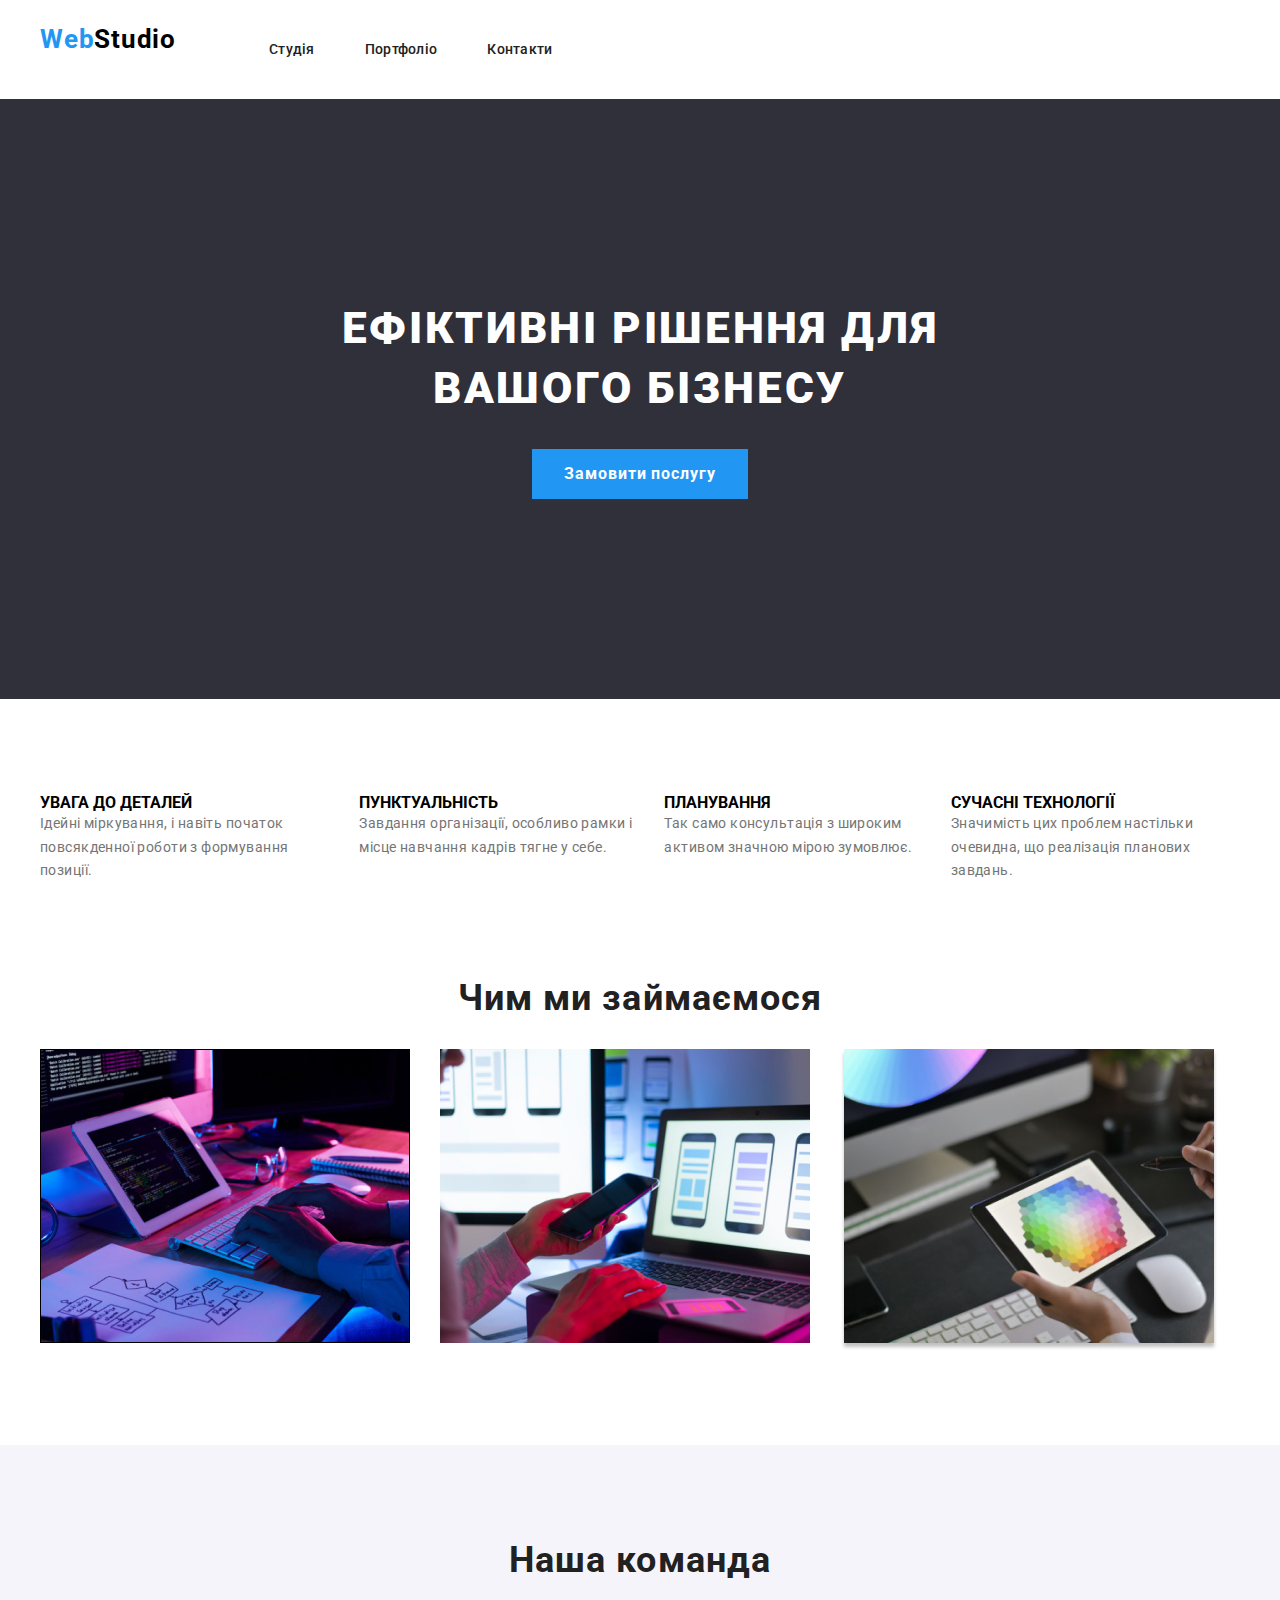
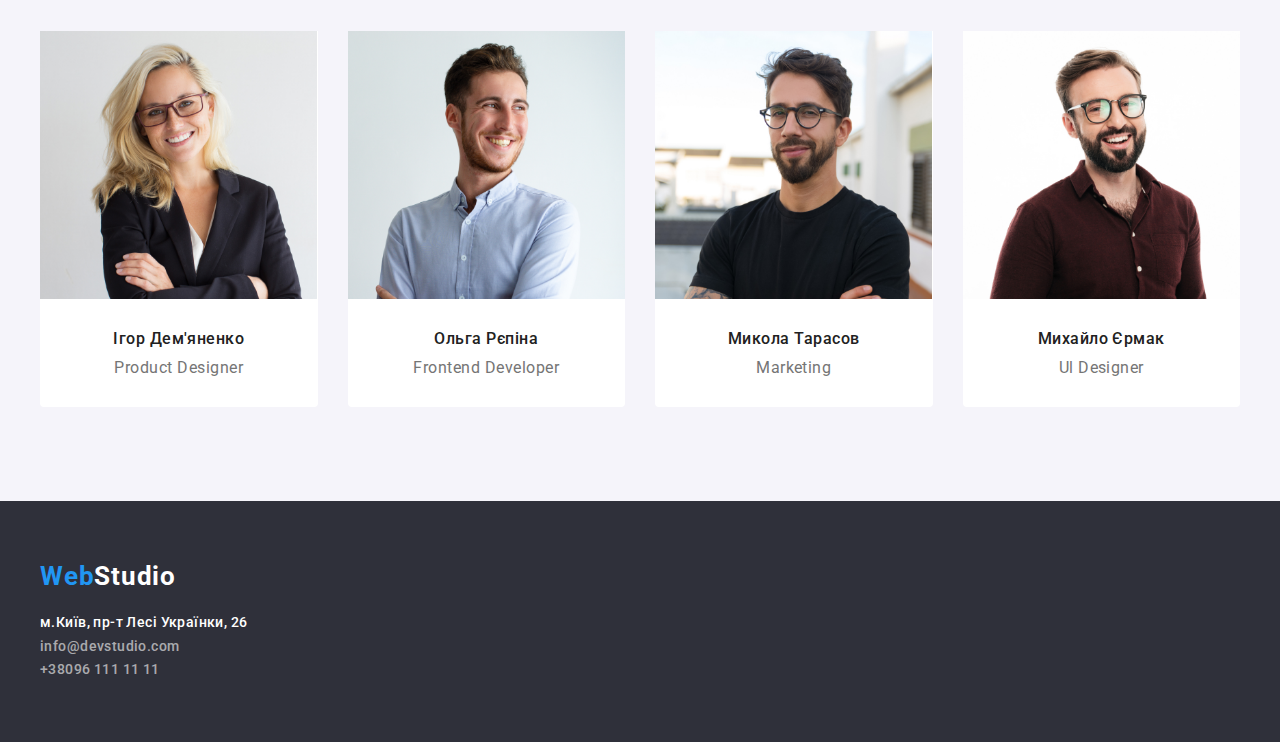
==== commit bcfac306: "добавив спрайт" ====
--- a/index.html
+++ b/index.html
@@ -29,7 +29,8 @@
         <nav class="header-navigation">
           <ul class="navigation-list">
             <li class="list-item">
-              <a href="/" class="item-link">Студія</a></li>
+              <a href="/" class="item-link">Студія</a>
+            </li>
             <li class="list-item">
               <a href="/" class="item-link">Портфоліо</a>
             </li>
@@ -59,7 +60,9 @@
       <section class="hero">
         <div class="counteiner">
           <h1 class="hero-title">Ефіктивні рішення для вашого бізнесу</h1>
-          <button type="button" class="hero-button">Замовити послугу</button>
+          <button href="/" type="button" class="hero-button">
+            Замовити послугу
+          </button>
         </div>
       </section>
       <section class="info">
@@ -116,62 +119,67 @@
           <h2 class="our-team-title">Наша команда</h2>
           <ul class="our-team-list">
             <li class="list-workers">
-              <img
-                src="images/Workers_img1.jpg"
-                alt="Ігор Дем'яненко"
-                width="300"
-              />
-              <h3>Ігор Дем'яненко</h3>
-              <p class="works">Product Designer</p>
+              <img src="images/Workers_img1.jpg" alt="Ігор Дем'яненко" />
+              <div class="list-workers-content">
+                <h3 class="worker-title">Ігор Дем'яненко</h3>
+                <p class="works">Product Designer</p>
+              </div>
             </li>
             <li class="list-workers">
-              <img
-                src="images/Workers_img2.jpg"
-                alt="Ольга Рєпіна"
-                width="300"
-              />
-              <h3>Ольга Рєпіна</h3>
-              <p class="works">Frontend Developer</p>
+              <img src="images/Workers_img2.jpg" alt="Ольга Рєпіна" />
+              <div class="list-workers-content">
+                <h3 class="worker-title">Ольга Рєпіна</h3>
+                <p class="works">Frontend Developer</p>
+              </div>
             </li>
             <li class="list-workers">
-              <img
-                src="images/Workers_img3.jpg"
-                alt="Микола Тарасов"
-                width="300"
-              />
-              <h3>Микола Тарасов</h3>
-              <p class="works">Marketing</p>
+              <img src="images/Workers_img3.jpg" alt="Микола Тарасов" />
+              <div class="list-workers-content">
+                <h3 class="worker-title">Микола Тарасов</h3>
+                <p class="works">Marketing</p>
+              </div>
             </li>
             <li class="list-workers">
-              <img
-                src="images/Workers_img4.jpg"
-                alt="Михайло Єрмак"
-                width="300"
-              />
-              <h3>Михайло Єрмак</h3>
-              <p class="works">Ul Designer</p>
+              <img src="images/Workers_img4.jpg" alt="Михайло Єрмак" />
+              <div class="list-workers-content">
+                <h3 class="worker-title">Михайло Єрмак</h3>
+                <p class="works">Ul Designer</p>
+              </div>
             </li>
           </ul>
         </div>
       </section>
     </main>
     <footer class="footer">
-      <div class="counteiner">
-        <a href="/" class="name-production"
+      <div class="counteiner footer-position">
+        <a href="/" class="box-link"
           ><span class="logo-web">Web</span
-          ><span class="logo-studio">Studio</span></a
+          ><span class="logo-studio-footer">Studio</span></a
         >
-        <a
-          href="https://www.google.com/maps/d/viewer?mid=10uSM3H-mIU3GznYo2szRIEphczw&ll=50.42732700000001%2C30.538092&z=17"
-          class="link-street"
-          >м.Київ, пр-т Лесі Українки, 26</a
-        >
-        <a href="mailto:info@devstudio.com" target="_blank" class="link-number"
-          >info@devstudio.com</a
-        >
-        <a href="tel:+360961111111" target="_blank" class="link-email"
-          >+38096 111 11 11</a
-        >
+        <address>
+          <ul class="contacts-list">
+            <li class="contacts-item">
+              <a
+                href="https://www.google.com/maps/d/viewer?mid=10uSM3H-mIU3GznYo2szRIEphczw&ll=50.42732700000001%2C30.538092&z=17"
+                class="contacts-link address"
+                >м.Київ, пр-т Лесі Українки, 26</a
+              >
+            </li>
+            <li class="contacts-item">
+              <a
+                href="mailto:info@devstudio.com"
+                target="_blank"
+                class="contacts-link"
+                >info@devstudio.com</a
+              >
+            </li>
+            <li class="contacts-item">
+              <a href="tel:+360961111111" target="_blank" class="contacts-link"
+                >+38096 111 11 11</a
+              >
+            </li>
+          </ul>
+        </address>
       </div>
     </footer>
   </body>
--- a/css/style.css
+++ b/css/style.css
@@ -154,7 +154,6 @@
 
 }
 .main-word {
-    font-family: var(--font-family);
         line-height: 1.71;
         letter-spacing: 0.03em;
         color: #757575;
@@ -163,12 +162,12 @@
     padding-bottom: 94px;
 }
 .work-title {
-    font-family: var(--font-family);
         font-weight: 700;
         font-size: 36px;
         letter-spacing: 0.03em;
         text-align: center;
         color: #212121;
+        margin-bottom: 30px;
 }
 .work-list {
     display: flex;
@@ -178,25 +177,69 @@
 
 }
 .our-team {
-    padding-top: 186px;
+    padding-top: 94px;
     padding-bottom: 94px;
+    background-color: #F5F4FA;
+}
+.our-team-title {
+        font-weight: 700;
+        font-size: 36px;
+        letter-spacing: 0.03em;
+        text-align: center;
+        color: #212121;
+        margin-bottom: 50px;
 }
 .our-team-list {
+    display: flex;
+    column-gap: 30px;
+}
+.list-workers {
+    flex-basis: calc((100% - 90px) / 4);
+    background-color: #ffffff;
+    border-radius: 0 0 4px 4px;
+}
+.list-workers-content {
+    text-align: center;
+    padding-top: 30px;
+    padding-bottom: 30px;
     
 }
-.list-workers {
-
+.worker-title {
+    font-weight: 500;
+        font-size: 16px;
+        letter-spacing: 0.03em;
+        color: #212121;
+        margin-bottom: 10px;
 }
 .works {
-    font-family: var(--font-family);
         font-size: 16px;
         letter-spacing: 0.03em;
         color: #757575;
 }
 /* футер */
-.link-street {
-    font-family: var(--font-family);
-        line-height: 1.71;
-        letter-spacing: 0.03em;
-        color: #fff;
+.footer {
+    padding-top: 60px;
+    padding-bottom: 60px;
+    background-color: var(--bg-color);
+}
+.footer-position  {
+    display: flex;
+    flex-direction: column;
+}
+.box-link {
+    margin-bottom: 20px;
+}
+.logo-studio-footer {
+    color: #ffffff;
+}
+.contacts-list {
+    font-style: normal;
+}
+.contacts-link {
+    line-height: 1.71;
+        letter-spacing: 0.03em;
+        color: rgba(255, 255, 255, 0.6);
+}
+.contacts-link.address {
+    color: #fff;
 }